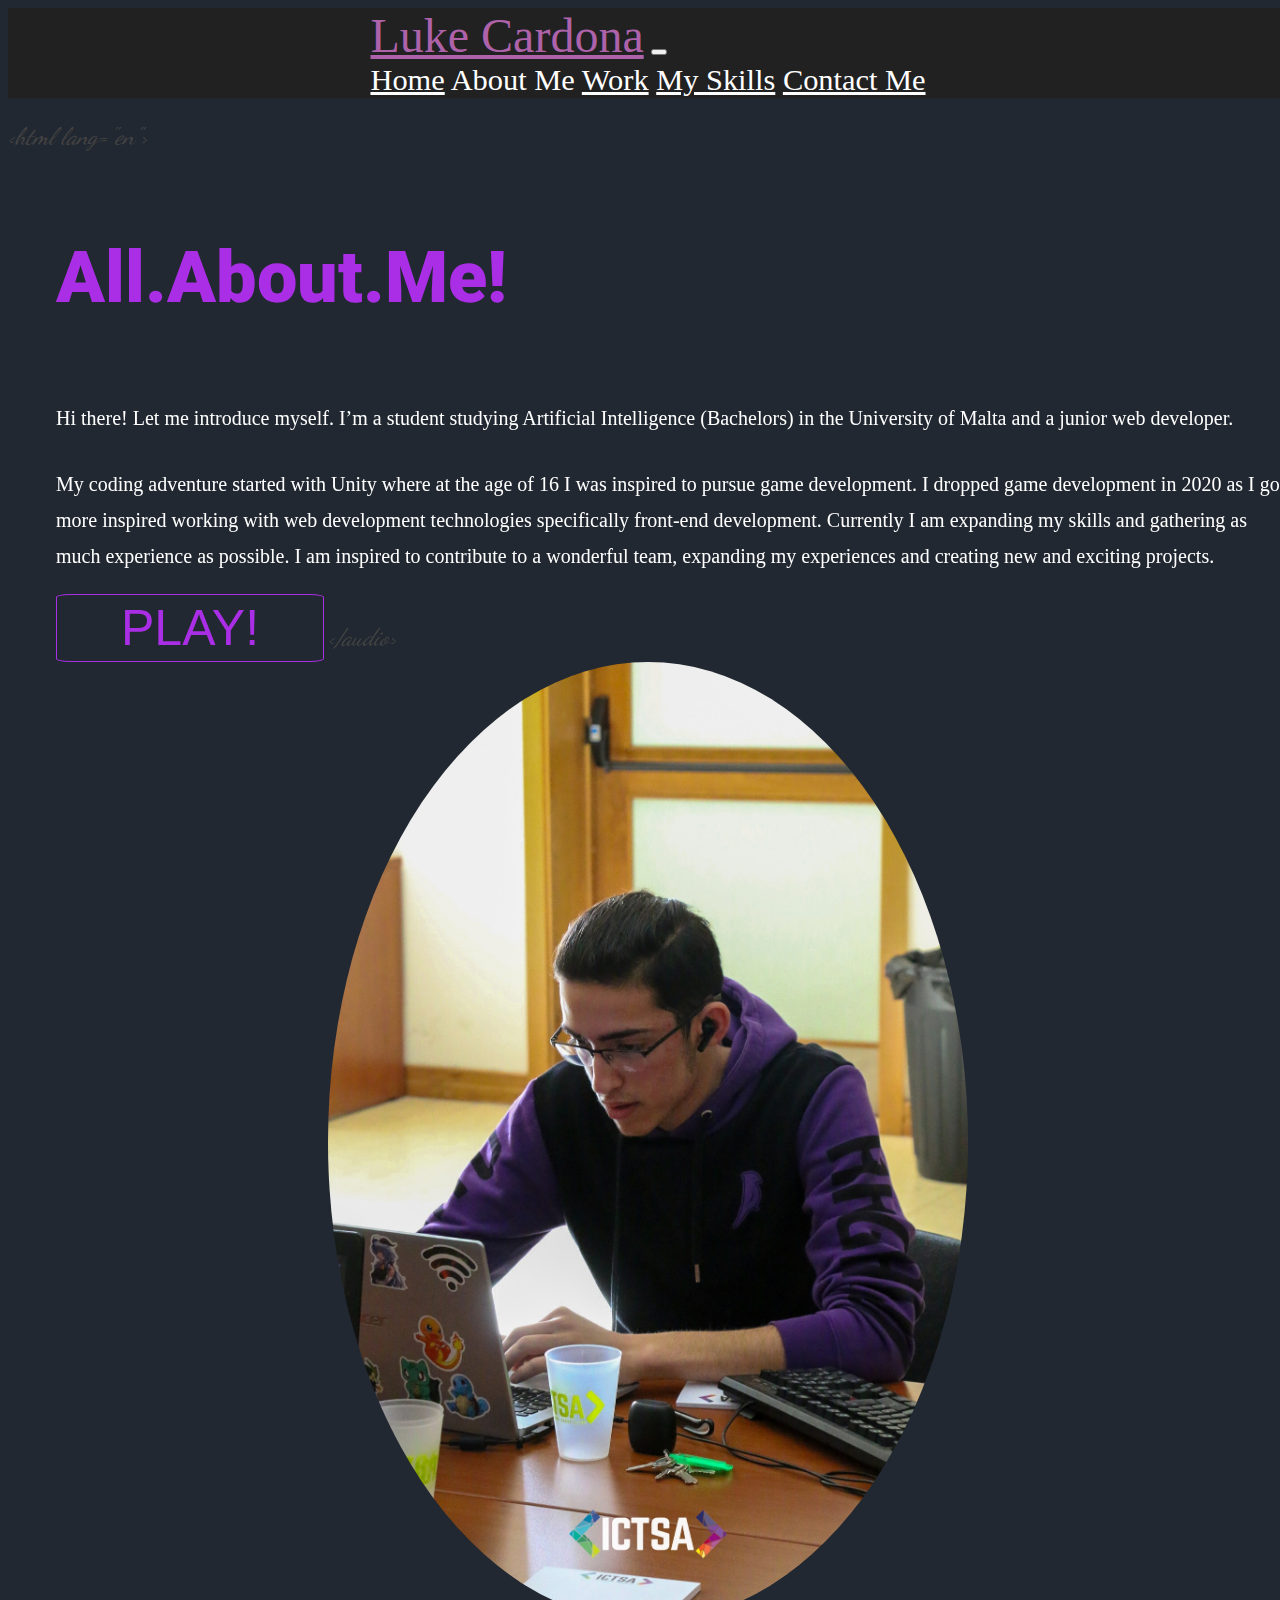
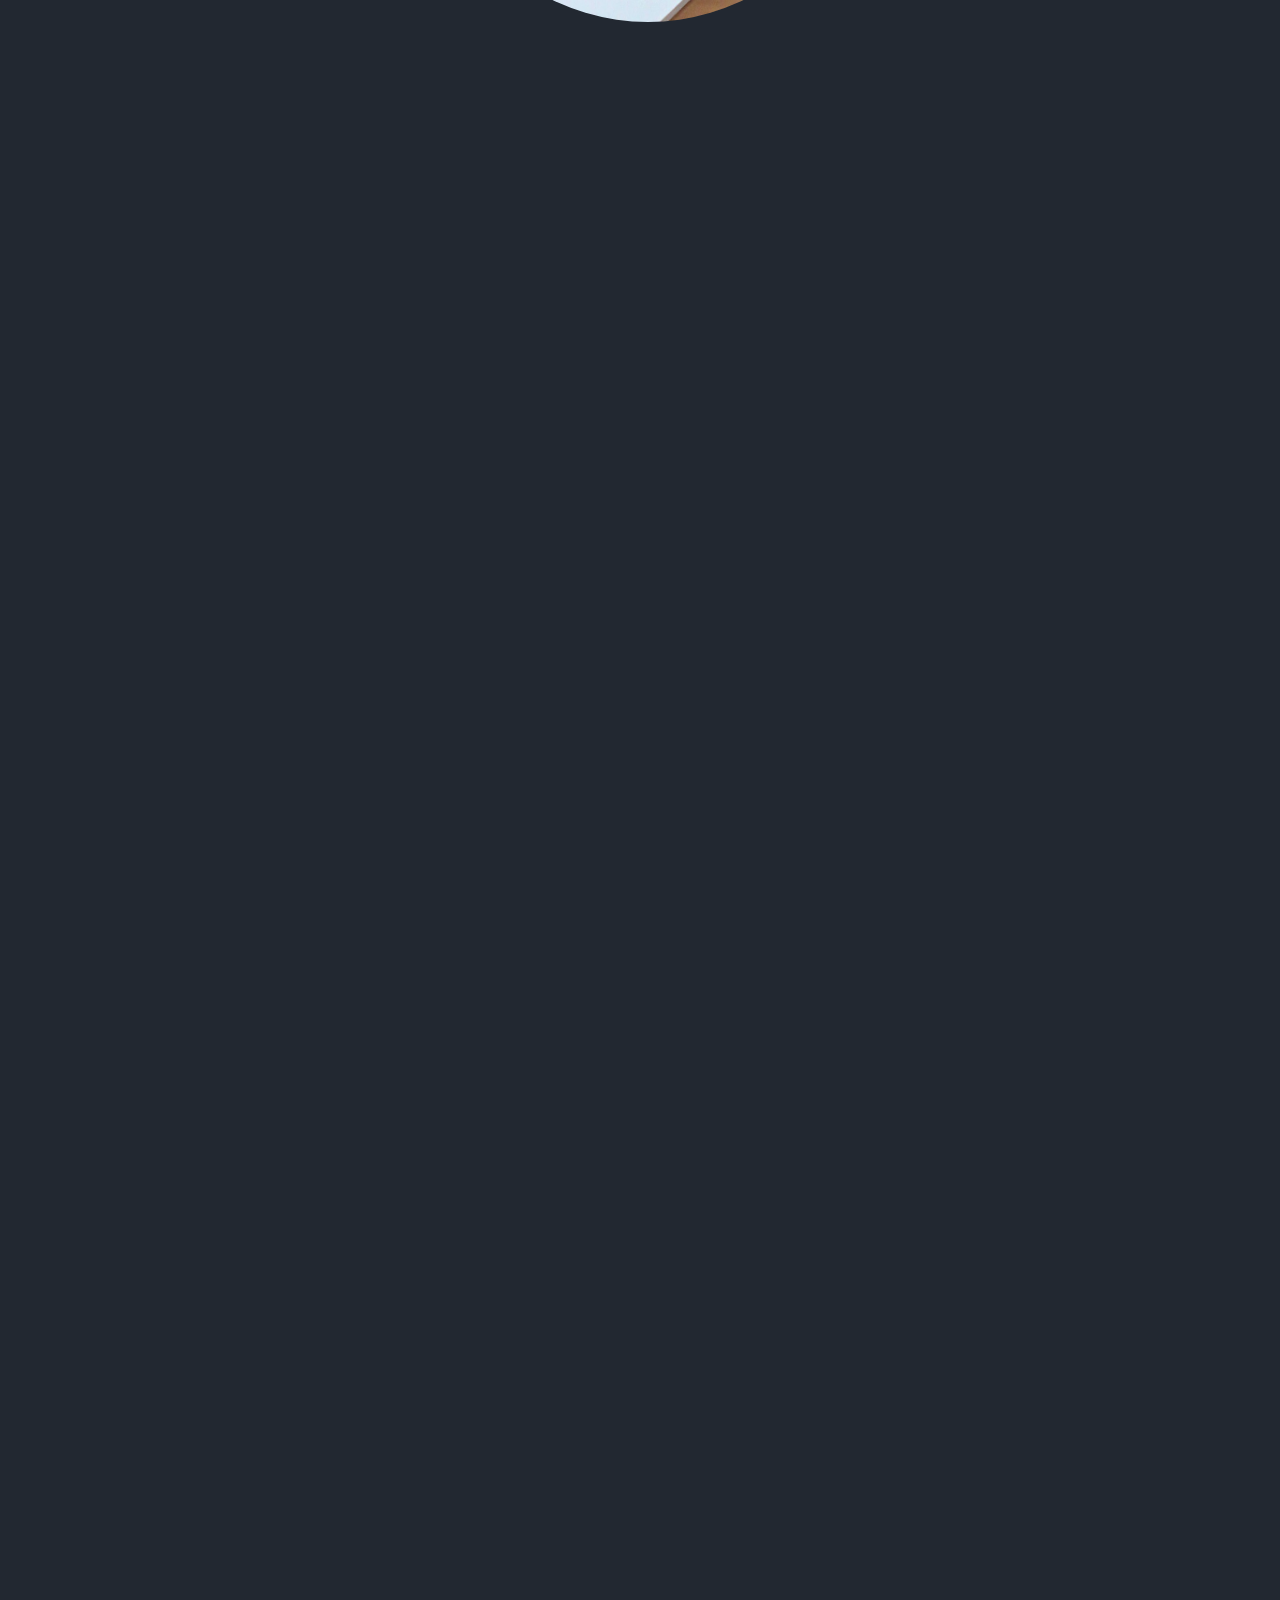
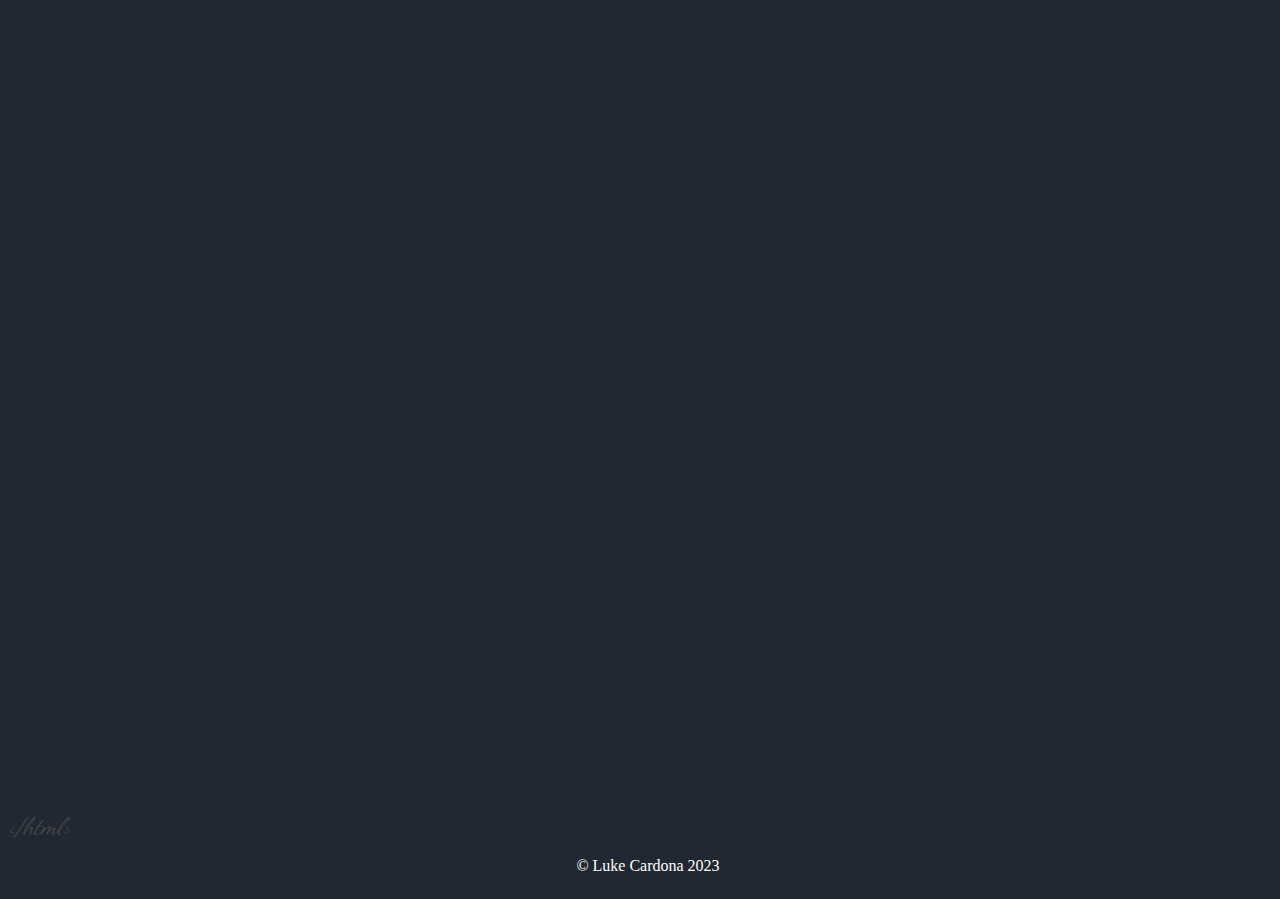
==== aboutMe.html @ 8fc3b2ba "Separating into files" ====
<!DOCTYPE html>
<html lang="en">

<head>
    <meta charset="UTF-8">
    <meta http-equiv="X-UA-Compatible" content="IE=edge">
    <meta name="viewport" content="width=device-width, initial-scale=1.0">
    <title>About Me</title>
    <link href="https://cdn.jsdelivr.net/npm/bootstrap@5.1.3/dist/css/bootstrap.min.css" rel="stylesheet"
        integrity="sha384-1BmE4kWBq78iYhFldvKuhfTAU6auU8tT94WrHftjDbrCEXSU1oBoqyl2QvZ6jIW3" crossorigin="anonymous">
    <link href="https://unpkg.com/aos@2.3.1/dist/aos.css" rel="stylesheet">
    <link rel="stylesheet" href="CSS/app.css">
    <link rel="icon" href="Images/Icon.png">
</head>

<body>
    <!-- Nav -->
    <nav class="navbar navbar-expand-lg navbar-dark" id="mainNavbar">
        <div class="container-fluid">
            <a href="index.html" class="navbar-brand">Luke Cardona</a>
            <button class="navbar-toggler" type="button" data-toggle="collapse" data-target="#close"
                aria-label="Toggle navigation">
                <span class="navbar-toggler-icon"></span>
            </button>
            <div class="collapse navbar-collapse" id="close">
                <div class="navbar-nav">
                    <a class="nav-link " href="index.html">Home</a>
                    <a class="nav-link active" href="aboutMe.html">About Me</a>
                    <a href="work.html" class="nav-link">Work</a>
                    <a class="nav-link" aria-current="page" href="skills.html">My Skills</a>
                    <a class="nav-link " href="index.html#contact-me">Contact Me</a>
                </div>
            </div>
    </nav>


    <div class="container-fluid">
        <p class="background-text">&lt;html lang="en"&gt;</p>
    </div>
    <!--About Me-->
    <section id="aboutMeSidePage" class="container-fluid">
        <div class="row align-items-center">
            <h2 id="aboutMeH1" class="pink rubberband margin">
                All.About.Me!
            </h2>
            <div class="col-lg-6 col-sm-12 order-1 order-md-1" data-aos="fade-right" data-aos-delay="800"
                data-aos-duration="800">

                <p id="myText" class="white aboutMeText margin">
                    Hi there! Let me introduce myself. I’m a student studying Artificial
                    Intelligence (Bachelors) in the University of Malta and a junior web developer.
                    My coding adventure started with Unity where at the age of 16 I was inspired to pursue game
                    development.
                    I dropped game development in 2020 as I got more inspired working with web development technologies
                    specifically front-end development. Currently I am expanding my skills and gathering as much
                    experience as
                    possible. I am inspired to contribute to a wonderful team, expanding my experiences and creating new
                    and exciting projects.
                </p>

                <button id="myButton" class="button margin" type="button" onclick="playMusic()">
                    <audio id="Me" src="Me.mp3"></audio>
                    PLAY!
                </button>
                <p class="background-text in-line">&lt;/audio&gt;</p>
            </div>
            <div class="col-lg-6 me-img-container img-fluid order-2 order-md-2" data-aos="fade-left"
                data-aos-delay="1200" data-aos-duration="800">
                <img src="Images/Me.JPG" alt="Picture of Me" id="me-img">
            </div>
        </div>
    </section>

    <section class="container-fluid">
        <h2 id="whatElseHeading" class="pink rubberband margin">What&nbsp;Else?</h2>
        <div id="aboutMeImages" class="row imgContainer">
            <div class="col-4 projects" data-aos="fade-down" data-aos-delay="500" data-aos-duration="800">
                <img id="aboutMeInfo1" href="#aboutMeChangingText" src="lcrsnaps.jpg" alt="LCR Snaps"
                    class="projectImg comingSoon">
                <div class="centered">Click Me!</div>
            </div>
            <div class="col-4 projects" data-aos="fade-down" data-aos-delay="750" data-aos-duration="800">
                <img id="aboutMeInfo2" href="#aboutMeChangingText" src="nadurNadif.jpg" alt="Nadur Nadif"
                    class="projectImg comingSoon">
                <div class="centered">Click Me!</div>
            </div>
            <div class="col-4 projects" data-aos="fade-down" data-aos-delay="1000" data-aos-duration="800">
                <img id="aboutMeInfo3" href="#aboutMeChangingText" src="TTE.jpg" alt="Third Eye"
                    class="projectImg comingSoon">
                <div class="centered">Click Me!</div>
            </div>
        </div>
        <div class="row flexHorizontalCenter">
            <h3 id="aboutMeChangingHeader" class="pink textCenter" data-aos="fade-right" data-aos-delay="400"
                data-aos-duration="800">Click one of the images to change me!</h3>
            <p id="aboutMeChangingText" style="width: 90%" class="paragraphs white textCenter" data-aos="fade-right"
                data-aos-delay="400" data-aos-duration="800">This is an interactive area of the web page, click on an
                image to see more information regarding me and my journey through the game of life! University and work
                are not the only important aspects of life and being able to balance between university/work and
                dedicating some time to other NGO’s/Hobbies might be difference between existing and living. </p>
        </div>
    </section>

    <section>
        <h2 id="whatElseHeading" data-aos="fade-right" data-aos-delay="400" data-aos-duration="800"
            class="pink rubberband margin">Want&nbsp;More?</h2>
        <h3 id="aboutMeChangingHeader" class="pink textCenter" data-aos="fade-right" data-aos-delay="400"
            data-aos-duration="800">Generate Random Facts!</h3>
        <div class="row flexHorizontalCenter" data-aos="fade-right" data-aos-delay="400" data-aos-duration="800">
            <p class="white paragraphs textCenter"> It seems like you can't get enough! <br><br></p>
            <p id="randomFacts" style="width:90%" class="white paragraphs textCenter">

                Press the button to generate a random fact about me! Try it, come on don't be shy :D
            </p>
            <button id="getFactButton" class="button" type="button" onclick="generateRandomFact()">Get Fact</button>
        </div>
    </section>

    <div class="margin-top"></div>

    <p class="background-text in-line">&lt;/html&gt;</p>

    <!--Footer-->
    <footer class="textCenter white">
        <p>&copy; Luke Cardona 2023</p>
    </footer>


    <script src="https://code.jquery.com/jquery-3.3.1.slim.min.js"
        integrity="sha384-q8i/X+965DzO0rT7abK41JStQIAqVgRVzpbzo5smXKp4YfRvH+8abtTE1Pi6jizo"
        crossorigin="anonymous"></script>
    <script src="https://cdnjs.cloudflare.com/ajax/libs/popper.js/1.14.3/umd/popper.min.js"
        integrity="sha384-ZMP7rVo3mIykV+2+9J3UJ46jBk0WLaUAdn689aCwoqbBJiSnjAK/l8WvCWPIPm49"
        crossorigin="anonymous"></script>
    <script src="https://stackpath.bootstrapcdn.com/bootstrap/4.1.3/js/bootstrap.min.js"
        integrity="sha384-ChfqqxuZUCnJSK3+MXmPNIyE6ZbWh2IMqE241rYiqJxyMiZ6OW/JmZQ5stwEULTy"
        crossorigin="anonymous"></script>

    <!--Animations Scripts-->
    <script src="https://unpkg.com/aos@2.3.1/dist/aos.js"></script>

    <!--My Script-->
    <script src="JS/script.js"></script>
    <script src="JS/audioButton.js"></script>
</body>

</html>
---- CSS/app.css ----
@import url('https://fonts.googleapis.com/css2?family=Dancing+Script&family=Raleway:wght@800&display=swap');
@import url('https://fonts.googleapis.com/css2?family=Dancing+Script&family=Raleway:wght@800&family=Roboto&display=swap');

:root {
    --background-color: #222831;
    --dark-purple: #AA2EE6;
    --nav-color: #212121;
    --light-purple: #AD62AA;
    --red: #E94560;
    --success: #5cb85c;
    --danger: #FA1E0E;
}

html {
    overflow-x: hidden;
    scroll-behavior: smooth;
}

body {
    background-color: var(--background-color);
    max-width: 100%;
    width: 100%;
    overflow-x: hidden;
}

h1 {
    font-size: 6.5rem;
    font-weight: 900;
    font-family: 'Roboto', sans-serif;
}

h2 {
    font-size: 6.5rem;
    font-weight: 900;
    font-family: "Roboto", sans-serif;
    width: 100%;
}

h3 {
    font-size: 2.5rem;
    font-weight: 600;
    font-family: "Roboto", sans-serif;
    margin-top: 3rem;
    padding-bottom: 20px;
    transition: all 0.2s ease;
}

h3:hover {
    transform: scale(102%);
    color: var(--red);
    cursor: pointer;
}

nav {
    padding: 0;
    margin: 0;
}

footer {
    text-align: center;
}

div {
    overflow: hidden;
}

/* General Classes*/
.white {
    color: white;
}

.pink {
    color: var(--dark-purple);
}

.light-pink {
    color: var(--light-purple);
}

.black {
    color: var(--nav-color)
}

.margin-top {
    margin-top: 3rem;
}

.top-margin-lg {
    margin-top: 45rem;
}

.margin {
    margin-left: 6rem;
}

.in-line {
    margin: 0;
    padding: 0;
    display: inline-block;
}

.link {
    text-decoration: none;
    font-weight: 500;
    transition: all .3s ease;
    cursor: pointer;
}

.link:hover {
    transform: scale(105%);
    color: var(--red);
    text-decoration: underline;
}

.paragraphs {
    font-size: 1.5rem;
    line-height: 1.8;
    font-family: "Roboto" sans-serif;
    position: relative;
}

.background-text {
    color: #444444;
    font-weight: 200;
    font-size: 1.5rem;
    font-style: italic;
    padding-right: 0;
    font-family: 'Dancing Script', cursive;
}

.col {
    padding-right: 0;
}

.flex {
    display: flex;
}

.special-background-text {
    color: #B2B1B9;
    font-weight: 500;
    font-size: 3rem;
    font-style: normal;
    font-family: 'Dancing Script', cursive;
}

.nameAnimation:hover {
    cursor: pointer;
    color: var(--red);

}

.rubberBandAnimation {
    animation: rubberBand 1s forwards;
}

.container-fluid {
    padding: 0;
    margin: 0;
}

.row {
    width: 100%;
}

.flexHorizontalCenter {
    justify-content: center;
}

.textCenter {
    text-align: center;
}

/* End General Clsses*/
/*Id's */

#mainHeader {
    margin-top: 4rem;
    padding-left: 0;
}

#mainNavbar {
    font-size: 1.9rem;
    font-weight: 100;
    padding: 0 1rem;
    background-color: var(--nav-color);
    display: flex;
    justify-content: space-evenly;
}

#mainNavbar .nav-link {
    color: white;
}

#mainNavbar .nav-link:hover {
    color: var(--light-purple);
}

#mainNavbar .navbar-brand {
    color: var(--light-purple);
    font-size: 3rem;
}

#web-dev {
    animation: color-change 4s infinite alternate;
}

#aboutMe {
    margin-top: 7rem;
    padding: 0;
}

#me-img {
    width: 50%;
    border-radius: 50%;
    display: block;
    padding: 0;
}

#myButton {
    font-size: 50px;
    font-family: "Roboto" sans-serif;
    padding: 0.25rem 4rem;
    border-radius: 5%;
    color: var(--dark-purple);
    background-color: var(--background-color);
    box-shadow: none;
    position: relative;
    z-index: 1;
    border: var(--dark-purple) solid 1px;
    transition: all 0.25s ease-in;
}

#myButton:hover {
    cursor: pointer;
    color: var(--nav-color);
}

#myButton:before {
    transition: 0.4s all ease;
    position: absolute;
    top: 0;
    left: 50%;
    right: 50%;
    bottom: 0%;
    opacity: 0;
    content: "";
    background-color: var(--light-purple);
}

#myButton:hover:before {
    transition: 0.4s all ease;
    left: 0;
    right: 0;
    opacity: 1;
    z-index: -1;
}

#recent-projects {
    margin-top: 6rem;
}

#recent-projects h2 {
    margin-bottom: 4rem;
}

#barHeader {
    font-size: 3rem;
    font-weight: 300;
    text-align: center;
    cursor: pointer;
    transition: all .3s;
}

#barHeader:hover,
.learning:hover {
    color: var(--red);
}

#mySkills {
    margin-top: 9rem;
}

.active {
    text-decoration: underline;
    text-decoration-color: var(--dark-purple);
    text-underline-offset: 15px;
    text-decoration-thickness: 1px;
}

/*End Id's*/



/* To be fixed */
.navbar.scrolled {
    background: rgb(222, 192, 222);
    transition: background 500ms;
}

/* About Me */
.me-img-container {
    padding: 0;
    display: flex;
    justify-content: center;
    align-items: center;
}

.aboutMeText {
    font-size: 1.5rem;
    line-height: 1.8;
    font-family: "Roboto" sans-serif;
    position: relative;
}

.textanimation span {
    color: #FF5F40;
    font-size: 1.75rem;
    transition: all;
}

.aboutMeText span:nth-child(149) {
    display: block;
    padding: 15px 0;
}

/*End About Me*/

/*About Me side Page */

#aboutMeSidePage {
    margin-top: 0rem;
}

#aboutMeChangingText {
    margin-top: 4rem;
}

#whatElseHeading {
    margin-top: 5rem;
}

#aboutMeImages {
    margin: 7rem 1rem;
}

#randomFacts {
    border: solid var(--light-purple) 2px;
    border-radius: 4px;
    padding: 4rem;
}


#getFactButton {
    font-size: 50px;
    font-family: "Roboto" sans-serif;
    padding: 0.25rem 4rem;
    border-radius: 5%;
    color: var(--dark-purple);
    background-color: var(--background-color);
    box-shadow: none;
    position: relative;
    z-index: 1;
    margin: 5rem 0rem;
    width: 30%;
    border: var(--dark-purple) solid 1px;
    transition: all 0.25s ease-in;
}

#getFactButton:hover {
    cursor: pointer;
    color: var(--nav-color);
}

#getFactButton:before {
    transition: 0.4s all ease;
    position: absolute;
    top: 0;
    left: 50%;
    right: 50%;
    bottom: 0%;
    opacity: 0;
    content: "";
    background-color: var(--dark-purple) !important;
}

#getFactButton:hover:before {
    transition: 0.4s all ease;
    left: 0;
    right: 0;
    opacity: 1;
    z-index: -1;
}

/*Skills */
.progress {
    width: 90%;
    padding: 0px;
}

.newSkillsRow {
    margin: 3rem
}


.newSkillsRow .bar-text {
    margin-top: 0.75rem;
}

.bar-text {
    font-size: 2rem;
    padding: 15px 0;
    font-family: "Roboto" sans-serif;
}

.learning {
    transition: all .3s;
    cursor: pointer;
}

/*End My Skills */
/*My Work*/
.imgContainer {
    display: flex;
    justify-content: center;
}

.projectImg {
    display: flex;
    flex-wrap: wrap;
    align-content: center;
    justify-content: center;
    width: 90%;
    height: auto;
    border-radius: 22.5%;
    cursor: pointer;
}

.projectImg:hover {
    opacity: 85%;
}

.projects {
    position: relative;
    text-align: center;
    color: var(--background-color);
}

.centered {
    padding: 0;
    margin: 0;
    cursor: default;
    position: absolute;
    top: 50%;
    left: 50%;
    transform: translate(-60%, -60%);
    font-size: 3.5rem;
    font-weight: 700;
    font-family: "Roboto", sans-serif;
}

.projects {
    transition: all .2s ease-in;
}

.projects:hover {
    color: white;
    font-size: 4rem;
    font-weight: 900;
}

.comingSoon {
    transition: all .3s ease;
}

.comingSoon:hover {
    opacity: 30%;
}


/*Contact me*/
#contactQuestions {
    margin-left: 0;
    padding-right: 6rem;
    text-align: justify;
}

#contactQuestions h3 {
    text-align: left;
}

/* Form */
#form-section {
    margin-top: 10rem;
    width: 100%;
    margin-bottom: 4rem;
}

#final-text {
    margin-left: 0;
}

#formButton {
    transition: 0.15s all ease-in-out;
}

.form-container {
    width: 75%;
    padding: 20px;
    max-width: 1200px;
    margin: 0 auto;
    border-radius: 8px;
    margin-bottom: 20px;
}

.form-group {
    width: 100%;
    margin-top: 1rem;
    font-size: 1.5rem;
}

.form-group input,
.form-group textarea {
    width: 100%;
    padding: 5px;
    font-size: 18px;
    border: 1px solid var(--light-purple);
    margin-top: 10px;
    color: white;
    background-color: #2B2B2B;
}

input:placeholder-shown,
textarea:placeholder-shown {
    font-style: italic;
}

textarea {
    resize: none;
}

button[type="submit"] {
    width: 100%;
    outline: none;
    padding: 20px;
    font-size: 2rem;
    border: 2px solid var(--dark-purple);
    border-radius: 20px;
    background-color: var(--background-color);
    color: white;
    text-align: center;
    cursor: pointer;
    margin-top: 10px;
    transition: .3s ease background-color transform;
}

button[type="submit"]:hover {
    background-color: var(--dark-purple);
    transform: scale(99%);
}

#status {
    width: 90%;
    text-align: center;
    padding: 10px;
    margin: 0 auto;
    border-radius: 8px;
}

#status.success {
    background-color: var(--success);
    animation: status 4s ease forwards;
}

#status.error {
    color: white;
    background-color: var(--danger);
    animation: status 4s ease forwards;
}

/* Scroll Hint */

.arrow {
    position: fixed;
    bottom: 0;
    left: 50%;
    margin-left: -20px;
    width: 40px;
    height: 40px;
    background-image: url([data-uri]);
    background-size: contain;
}

.arrow:first-child {
    bottom: 20px;
    opacity: 0.3;
}

.pulse:not(:first-child) {
    opacity: 1;
    animation-delay: .3s;
}

.pulse {
    opacity: 0.3;
    animation: pulse 2s infinite;
}

/*media respoviness */

/*BootStrap-XL +1100 px*/
@media(max-width:1300px) {
    h1 {
        font-size: 5rem;
    }

    h2 {
        font-size: 4.5rem;
    }

    #barHeader {
        font-size: 2rem;
    }

    .bar-text {
        font-size: 1rem;
    }

    .paragraphs {
        font-size: 1.25rem;
    }

    .textanimation span {
        font-size: 1.25rem;
    }

    .aboutMeText {
        font-size: 1.25rem;
    }

    .margin {
        margin-left: 3rem;
    }
}

/*Small Respoviness Fixes */
@media(max-width:1105px) {
    h1 {
        font-size: 4.5rem;
    }

    h2 {
        font-size: 4.5rem;
    }
}

/*Bootstrap lg - 992PX*/
@media(max-width:992px) {

    /*Classes Connected with lg */
    .noDisplay-lg {
        display: none;
    }

    /*All Sections Specific Responivness*/
    #aboutMe,
    #aboutMeSidePage,
    #mySkills,
    #mySkillsPage,
    #recent-projects,
    #form-section {
        text-align: center;
    }

    #aboutMe .background-text,
    #aboutMeSidePage .background-text,
    #mySkills .background-text,
    #mySkillsPage .background-text,
    #recent-projects .background-text,
    #form-section .background-text {
        display: none;
    }

    #aboutMe h2,
    #aboutMeSidePage h2,
    #mySkills h2,
    #mySkillsPage h2,
    #recent-projects h2 {
        margin-bottom: 4rem;
    }

    /*General Respoviness*/
    h3 {
        font-size: 2rem;
    }

    .margin {
        margin-left: 2.5rem;
    }

    .paragraphs {
        font-size: 1.5rem;
    }

    .centered {
        font-size: 2rem;
    }

    /*BackGround Text Respoviness*/

    .special-background-text {
        font-size: 1.5rem;
    }

    .background-text {
        font-size: 1rem;
    }

    /*About Me Respoviness Main Page*/

    #myText {
        padding: 0 2rem;
    }

    #audioText {
        display: inline !important;
    }

    #me-img {
        padding: 5rem;
        padding-top: 6rem;
    }

    #myButton {
        font-size: 2rem;
    }

    .aboutMeText {
        font-size: 1.5rem;
    }

    /*My Skills Respoviness */

    #mySkills {
        margin-top: 2rem;
    }

    .newSkillsRow {
        margin: 1rem
    }

    #getFactButton {
        width: 60%;
        font-size: 30px;
    }

    .newSkillsRow.progress {
        width: 95%;
    }

    /*My Skills Page Respoviness */

    #mySkillsPage {
        margin-top: 2rem;
    }

    #sideSkillsTab {
        display: flex;
        width: 100%;
        justify-content: center;
        flex-direction: column;
        margin-left: 3rem;
        overflow: hidden;
    }

    /*Projects Respoviness */

    /*Contact Me Responivness */
    #form-section {
        margin-top: 5rem;
        margin-bottom: 0;
    }

    #formButton {
        font-size: 2rem;
    }

    #contactQuestions {
        padding-right: 2rem;
    }

    /*Form Responivness */
    .form-container {
        width: 90%;
        text-align: left;
        margin-bottom: 0;
    }
}

/*Bootstrap md - 768 px*/
@media(max-width: 768px) {

    /*General Respoviness*/
    h3 {
        font-size: 1.75rem;
    }

    .margin {
        margin-left: 1rem;
    }

    .paragraphs {
        font-size: 1.25rem;
    }

    /*About Me Respoviness */
    .aboutMeText {
        font-size: 1.25rem;
    }

    .textanimation span {
        font-size: 1.25rem;
    }

    #me-img {
        padding: 4rem;
        padding-top: 5rem;
    }

    /*Buttons */
    #myButton,
    #formButton {
        font-size: 1.5rem;
    }
}

/*Bootstrap Small - 576px */

@media(max-width:576px) {

    /*General Respoviness*/
    h1 {
        font-size: 3.9rem;
    }

    h2 {
        font-size: 3.5rem;
    }

    h3 {
        font-size: 1.5rem;
    }

    .margin {
        margin-left: 0.5rem;
    }

    .paragraphs {
        font-size: 1rem;
    }

    .centered {
        font-size: 1.5rem;
    }

    /*Main Area Respoviness */
    #mainHeader {
        text-align: center;
        padding: 0 10px;
    }

    #mainHeader .background-text {
        display: none;
    }

    #mainNavbar .navbar-brand {
        font-size: 2.5rem;
    }

    /*AboutMe Resposivness*/
    .aboutMeText {
        font-size: 1rem;
    }

    .textanimation span {
        font-size: 1.1rem;
    }

    #me-img {
        padding: 2rem;
        padding-top: 3rem;
    }

    /*Buttons */
    #myButton,
    #formButton {
        font-size: 1.25rem;
    }
}

/*Bootstrap XSmall - <576Px*/
@media(max-width:385px) {

    /*General Respovinesses*/
    h1 {
        font-size: 2.5rem;
    }

    h2 {
        font-size: 1.5rem;
    }

    h3 {
        font-size: 1rem;
    }

    .paragraphs {
        font-size: .75rem;
    }

    .centered {
        font-size: 1rem;
    }

    /*BackGround Text Respoviness */
    .special-background-text {
        font-size: 1rem;
    }

    .background-text {
        font-size: 0.75rem;
    }

    /*Main Area Respoviness */
    #mainNavbar .navbar-brand {
        font-size: 1.25rem;
    }

    #mainNavbar .nav-link {
        font-size: 1.5rem;
    }

    /*Buttons */
    #myButton,
    #formButton {
        font-size: 1rem;
    }

    /* About Me Respossivness */
    #aboutMe p {
        padding: 0 0.5rem;
    }

    #me-img {
        padding: 3rem;
    }
}



/*KeyFrames */
@keyframes pulse {
    0% {
        opacity: 1;
    }

    90% {
        opacity: 0.3;
    }
}

@keyframes status {
    0% {
        opacity: 1;
        pointer-events: all;
    }

    90% {
        opacity: 1;
        pointer-events: all;
    }

    100% {
        opacity: 0;
        pointer-events: none;
    }
}

@keyframes rubberBand {
    0% {
        transform: scale3d(1, 1, 1);
    }

    35% {
        transform: scale3d(.75, 1.25, 1.25);
        color: var(--red);
    }

    45% {
        transform: scale3d(1, .75, 1);
    }

    60% {
        transform: scale3d(0.8, 1.2, 1.2);
        color: var(--red);
    }

    75% {
        transform: scale3d(0.95, 1.05, 1.05);
    }

    100% {
        transform: scale3d(1, 1, 1);
    }
}

@keyframes color-change {
    0% {
        color: crimson;
    }

    25% {
        color: #FF79CD;
    }

    50% {
        color: #AA2EE6;
    }

    75% {
        color: #FFDF6B;
    }

    100% {
        color: #FF5F40;
    }
}
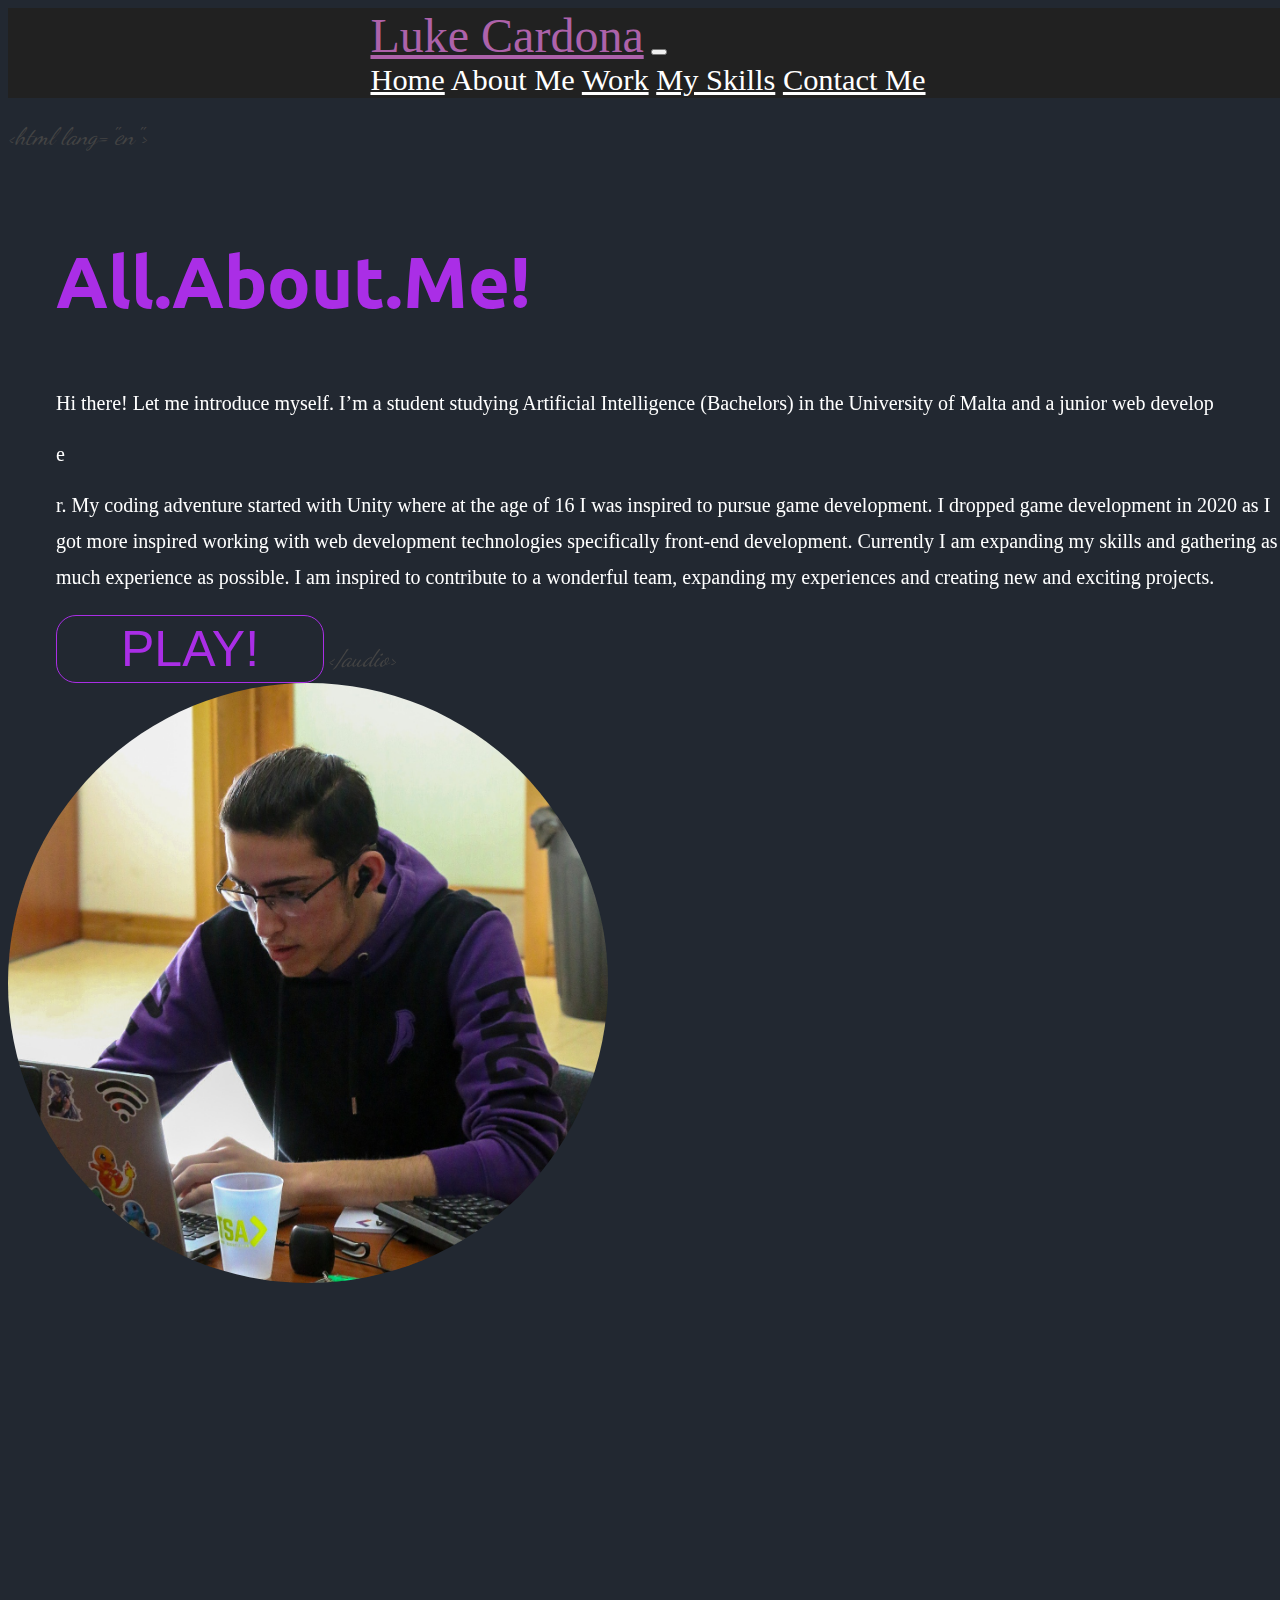
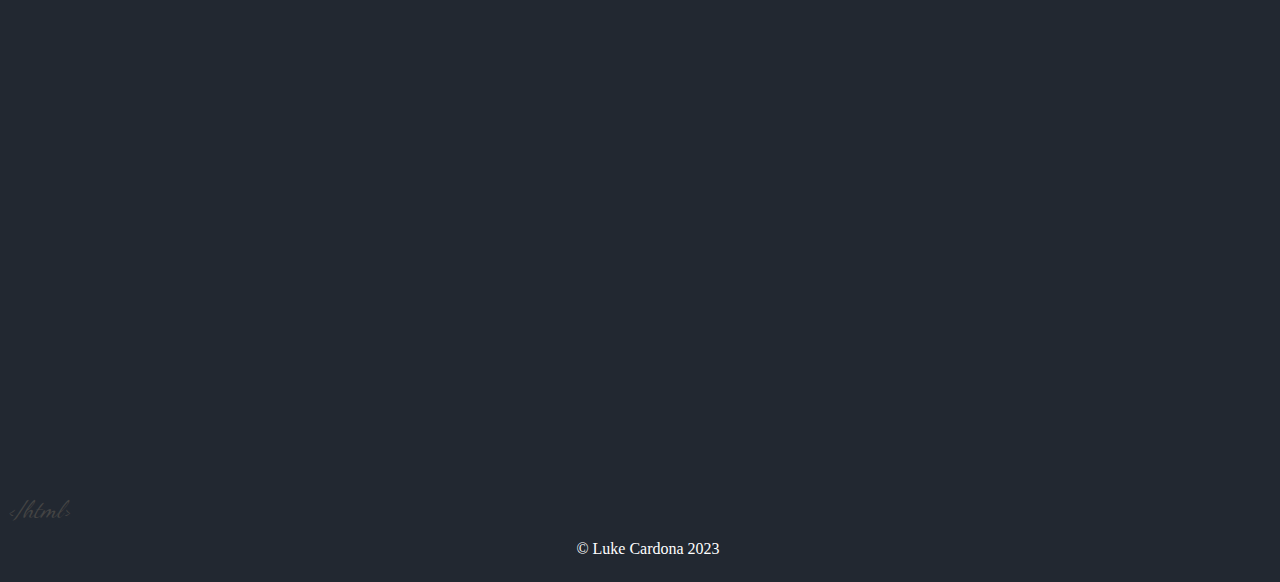
==== commit 71f9602a: "Fixes home page" ====
--- a/aboutMe.html
+++ b/aboutMe.html
@@ -40,22 +40,20 @@
     <!--About Me-->
     <section id="aboutMeSidePage" class="container-fluid">
         <div class="row align-items-center">
-            <h2 id="aboutMeH1" class="pink rubberband margin">
-                All.About.Me!
-            </h2>
             <div class="col-lg-6 col-sm-12 order-1 order-md-1" data-aos="fade-right" data-aos-delay="800"
                 data-aos-duration="800">
+                <h2 id="aboutMeH1" class="pink rubberband margin">
+                    All.About.Me!
+                </h2>
 
                 <p id="myText" class="white aboutMeText margin">
                     Hi there! Let me introduce myself. I’m a student studying Artificial
                     Intelligence (Bachelors) in the University of Malta and a junior web developer.
                     My coding adventure started with Unity where at the age of 16 I was inspired to pursue game
-                    development.
-                    I dropped game development in 2020 as I got more inspired working with web development technologies
-                    specifically front-end development. Currently I am expanding my skills and gathering as much
-                    experience as
-                    possible. I am inspired to contribute to a wonderful team, expanding my experiences and creating new
-                    and exciting projects.
+                    development. I dropped game development in 2020 as I got more inspired working with web development
+                    technologies specifically front-end development. Currently I am expanding my skills and gathering as
+                    much experience as possible. I am inspired to contribute to a wonderful team, expanding my
+                    experiences and creating new and exciting projects.
                 </p>
 
                 <button id="myButton" class="button margin" type="button" onclick="playMusic()">
--- a/CSS/app.css
+++ b/CSS/app.css
@@ -1,5 +1,8 @@
 @import url('https://fonts.googleapis.com/css2?family=Dancing+Script&family=Raleway:wght@800&display=swap');
 @import url('https://fonts.googleapis.com/css2?family=Dancing+Script&family=Raleway:wght@800&family=Roboto&display=swap');
+@import url('https://fonts.googleapis.com/css2?family=Permanent+Marker&family=Ubuntu:ital,wght@0,300;0,400;0,500;0,700;1,300;1,400;1,500;1,700&display=swap');
+@import url('https://fonts.googleapis.com/css2?family=Jost:ital,wght@0,100..900;1,100..900&display=swap');
+
 
 :root {
     --background-color: #222831;
@@ -32,14 +35,14 @@
 h2 {
     font-size: 6.5rem;
     font-weight: 900;
-    font-family: "Roboto", sans-serif;
+    font-family: "Ubuntu", sans-serif;
     width: 100%;
 }
 
 h3 {
     font-size: 2.5rem;
     font-weight: 600;
-    font-family: "Roboto", sans-serif;
+    font-family: "Ubuntu", sans-serif;
     margin-top: 3rem;
     padding-bottom: 20px;
     transition: all 0.2s ease;
@@ -49,6 +52,7 @@
     transform: scale(102%);
     color: var(--red);
     cursor: pointer;
+    padding-left: 1rem;
 }
 
 nav {
@@ -90,7 +94,7 @@
 }
 
 .margin {
-    margin-left: 6rem;
+    margin-left: 5rem;
 }
 
 .in-line {
@@ -115,7 +119,10 @@
 .paragraphs {
     font-size: 1.5rem;
     line-height: 1.8;
-    font-family: "Roboto" sans-serif;
+    font-family: "Jost", serif;
+    font-optical-sizing: auto;
+    font-weight: 400;
+    font-style: normal;
     position: relative;
 }
 
@@ -163,12 +170,40 @@
     width: 100%;
 }
 
+.divideEven {
+    justify-content: space-evenly;
+    align-content: space-between;
+}
+
+.center {
+    justify-content: center;
+    align-items: center;
+}
+
+.container {
+    padding: 0;
+    margin: 0;
+}
+
 .flexHorizontalCenter {
     justify-content: center;
 }
 
+.flexCenter {
+    justify-content: center;
+    align-items: center;
+}
+
 .textCenter {
     text-align: center;
+}
+
+.wrapper {
+    flex-wrap: wrap;
+}
+
+.spread {
+    justify-content: space-evenly;
 }
 
 /* End General Clsses*/
@@ -201,9 +236,13 @@
     font-size: 3rem;
 }
 
+/* HomePage.css */
+
 #web-dev {
     animation: color-change 4s infinite alternate;
 }
+
+/*About Me */
 
 #aboutMe {
     margin-top: 7rem;
@@ -211,17 +250,24 @@
 }
 
 #me-img {
-    width: 50%;
+    width: 100%;
+    height: 100%;
+    object-fit: cover;
     border-radius: 50%;
-    display: block;
-    padding: 0;
+}
+
+.me-img-container {
+    height: 600px;
+    width: 600px;
+    overflow: hidden;
+    position: relative;
 }
 
 #myButton {
     font-size: 50px;
     font-family: "Roboto" sans-serif;
     padding: 0.25rem 4rem;
-    border-radius: 5%;
+    border-radius: 20px;
     color: var(--dark-purple);
     background-color: var(--background-color);
     box-shadow: none;
@@ -234,10 +280,12 @@
 #myButton:hover {
     cursor: pointer;
     color: var(--nav-color);
+    border: var(--light-purples) solid 1px;
 }
 
 #myButton:before {
     transition: 0.4s all ease;
+    border-radius: 19px;
     position: absolute;
     top: 0;
     left: 50%;
@@ -246,9 +294,12 @@
     opacity: 0;
     content: "";
     background-color: var(--light-purple);
+    border: var(--light-purples) solid 1px;
 }
 
 #myButton:hover:before {
+    border-radius: 19px;
+    border: var(--light-purples) solid 1px;
     transition: 0.4s all ease;
     left: 0;
     right: 0;
@@ -290,20 +341,10 @@
 
 /*End Id's*/
 
-
-
 /* To be fixed */
 .navbar.scrolled {
     background: rgb(222, 192, 222);
     transition: background 500ms;
-}
-
-/* About Me */
-.me-img-container {
-    padding: 0;
-    display: flex;
-    justify-content: center;
-    align-items: center;
 }
 
 .aboutMeText {
@@ -315,11 +356,11 @@
 
 .textanimation span {
     color: #FF5F40;
-    font-size: 1.75rem;
+    /* font-size: 1.75rem; */
     transition: all;
 }
 
-.aboutMeText span:nth-child(149) {
+.aboutMeText span:nth-child(146) {
     display: block;
     padding: 15px 0;
 }
@@ -516,7 +557,19 @@
 .form-group {
     width: 100%;
     margin-top: 1rem;
-    font-size: 1.5rem;
+    font-size: 2rem;
+    font-weight: 300;
+    font-family: "Ubuntu", sans-serif;
+}
+
+.form-group label {
+    font-family: "Permanent Marker", sans-serif;
+    font-weight: 400;
+    padding: 10px 0px;
+}
+
+.form-group label:first-child {
+    padding-top: 0;
 }
 
 .form-group input,
@@ -524,10 +577,17 @@
     width: 100%;
     padding: 5px;
     font-size: 18px;
-    border: 1px solid var(--light-purple);
+    border: 3px solid var(--light-purple);
     margin-top: 10px;
     color: white;
     background-color: #2B2B2B;
+}
+
+.form-group input:focus,
+.form-group textarea:focus {
+    border: 3px solid #5cb85c;
+    outline: none;
+    box-shadow: none;
 }
 
 input:placeholder-shown,
@@ -555,7 +615,8 @@
 }
 
 button[type="submit"]:hover {
-    background-color: var(--dark-purple);
+    background-color: var(--light-purple);
+    border: 2px solid var(--light-purple);
     transform: scale(99%);
 }
 
@@ -718,9 +779,6 @@
 
     /*About Me Respoviness Main Page*/
 
-    #myText {
-        padding: 0 2rem;
-    }
 
     #audioText {
         display: inline !important;
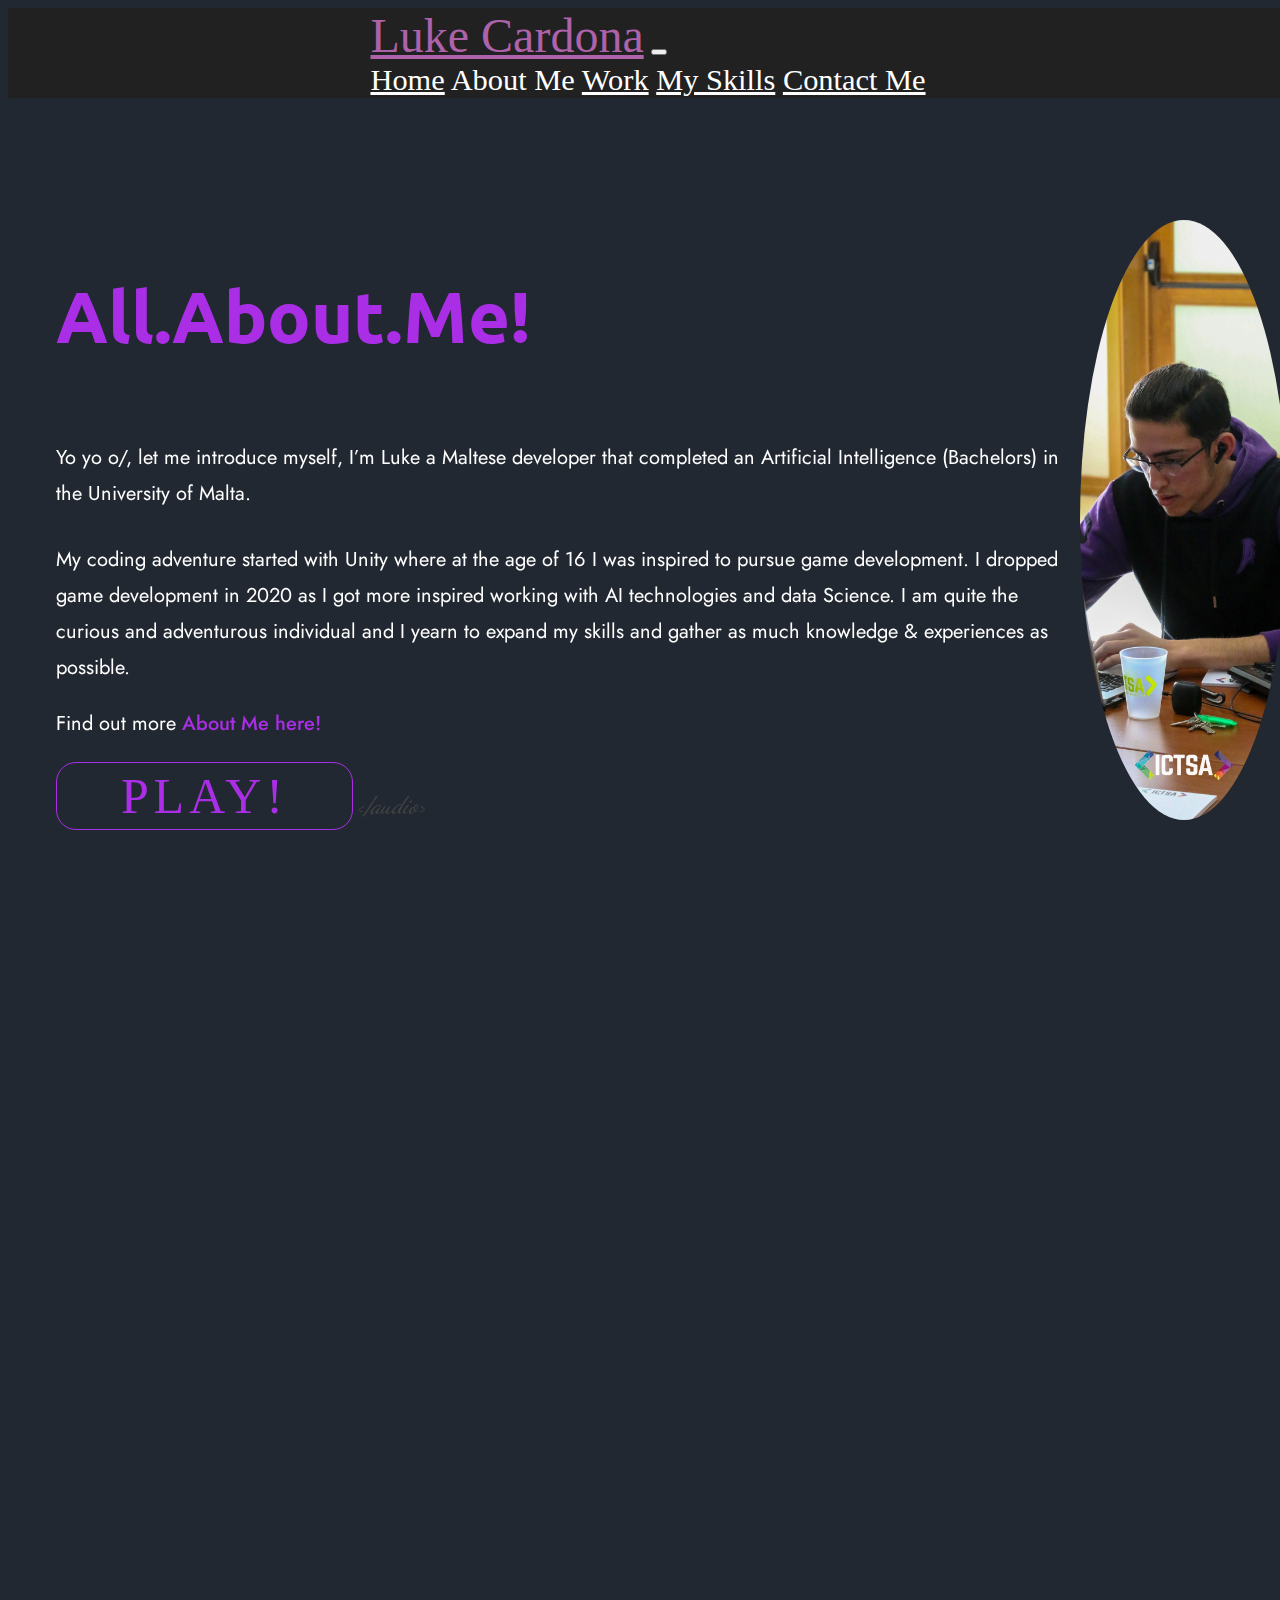
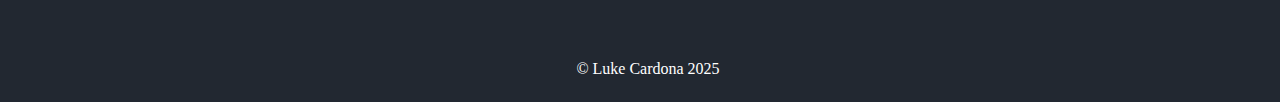
==== commit ef3477a2: "Updates adboutMe" ====
--- a/aboutMe.html
+++ b/aboutMe.html
@@ -33,70 +33,45 @@
             </div>
     </nav>
 
+    <!--About Me-->
+    <section id="aboutMe" class="container-fluid">
+        <div class="row align-items-center container-fluid">
+            <div class="container flex row container-fluid">
+                <!--Text-->
+                <div class="col-12 col-lg-6 order-1 order-md-1" data-aos="fade-right" data-aos-delay="800"
+                    data-aos-duration="800">
+                    <div class="margin">
+                        <h2 class="pink rubberband">
+                            All.About.Me!
+                        </h2>
+                    </div>
+                    <p id="myText" class="white aboutMeText paragraphs margin">
+                        Yo yo o/, let me introduce myself, I’m Luke a Maltese developer that completed an
+                        Artificial Intelligence (Bachelors) in the University of Malta. My coding adventure started with
+                        Unity where at the age of 16 I was inspired to pursue game development. I dropped game
+                        development in 2020 as I got more inspired working with AI technologies and data Science. I am
+                        quite the curious and adventurous individual and I yearn to expand my skills and gather as much
+                        knowledge & experiences as possible.
+                    </p>
 
-    <div class="container-fluid">
-        <p class="background-text">&lt;html lang="en"&gt;</p>
-    </div>
-    <!--About Me-->
-    <section id="aboutMeSidePage" class="container-fluid">
-        <div class="row align-items-center">
-            <div class="col-lg-6 col-sm-12 order-1 order-md-1" data-aos="fade-right" data-aos-delay="800"
-                data-aos-duration="800">
-                <h2 id="aboutMeH1" class="pink rubberband margin">
-                    All.About.Me!
-                </h2>
+                    <p class="margin white paragraphs">Find out more <a href="aboutMe.html" class="pink link">About
+                            Me here!</a>
+                    </p>
 
-                <p id="myText" class="white aboutMeText margin">
-                    Hi there! Let me introduce myself. I’m a student studying Artificial
-                    Intelligence (Bachelors) in the University of Malta and a junior web developer.
-                    My coding adventure started with Unity where at the age of 16 I was inspired to pursue game
-                    development. I dropped game development in 2020 as I got more inspired working with web development
-                    technologies specifically front-end development. Currently I am expanding my skills and gathering as
-                    much experience as possible. I am inspired to contribute to a wonderful team, expanding my
-                    experiences and creating new and exciting projects.
-                </p>
-
-                <button id="myButton" class="button margin" type="button" onclick="playMusic()">
-                    <audio id="Me" src="Me.mp3"></audio>
-                    PLAY!
-                </button>
-                <p class="background-text in-line">&lt;/audio&gt;</p>
+                    <button id="myButton" class="button margin" type="button" onclick="playMusic()">
+                        <audio id="Me" src="Me.mp3"></audio>
+                        PLAY!
+                    </button>
+                    <p id="audioText" class="background-text in-line">&lt;/audio&gt;</p>
+                </div>
+                <!--Picture-->
+                <div class="col-lg-6 order-2 order-md-2 flexCenter flex" data-aos="fade-left" data-aos-delay="500"
+                    data-aos-duration="800">
+                    <div class="me-img-container">
+                        <img src="Images/Me.JPG" alt="Picture of Me" id="me-img">
+                    </div>
+                </div>
             </div>
-            <div class="col-lg-6 me-img-container img-fluid order-2 order-md-2" data-aos="fade-left"
-                data-aos-delay="1200" data-aos-duration="800">
-                <img src="Images/Me.JPG" alt="Picture of Me" id="me-img">
-            </div>
-        </div>
-    </section>
-
-    <section class="container-fluid">
-        <h2 id="whatElseHeading" class="pink rubberband margin">What&nbsp;Else?</h2>
-        <div id="aboutMeImages" class="row imgContainer">
-            <div class="col-4 projects" data-aos="fade-down" data-aos-delay="500" data-aos-duration="800">
-                <img id="aboutMeInfo1" href="#aboutMeChangingText" src="lcrsnaps.jpg" alt="LCR Snaps"
-                    class="projectImg comingSoon">
-                <div class="centered">Click Me!</div>
-            </div>
-            <div class="col-4 projects" data-aos="fade-down" data-aos-delay="750" data-aos-duration="800">
-                <img id="aboutMeInfo2" href="#aboutMeChangingText" src="nadurNadif.jpg" alt="Nadur Nadif"
-                    class="projectImg comingSoon">
-                <div class="centered">Click Me!</div>
-            </div>
-            <div class="col-4 projects" data-aos="fade-down" data-aos-delay="1000" data-aos-duration="800">
-                <img id="aboutMeInfo3" href="#aboutMeChangingText" src="TTE.jpg" alt="Third Eye"
-                    class="projectImg comingSoon">
-                <div class="centered">Click Me!</div>
-            </div>
-        </div>
-        <div class="row flexHorizontalCenter">
-            <h3 id="aboutMeChangingHeader" class="pink textCenter" data-aos="fade-right" data-aos-delay="400"
-                data-aos-duration="800">Click one of the images to change me!</h3>
-            <p id="aboutMeChangingText" style="width: 90%" class="paragraphs white textCenter" data-aos="fade-right"
-                data-aos-delay="400" data-aos-duration="800">This is an interactive area of the web page, click on an
-                image to see more information regarding me and my journey through the game of life! University and work
-                are not the only important aspects of life and being able to balance between university/work and
-                dedicating some time to other NGO’s/Hobbies might be difference between existing and living. </p>
-        </div>
     </section>
 
     <section>
@@ -106,21 +81,19 @@
             data-aos-duration="800">Generate Random Facts!</h3>
         <div class="row flexHorizontalCenter" data-aos="fade-right" data-aos-delay="400" data-aos-duration="800">
             <p class="white paragraphs textCenter"> It seems like you can't get enough! <br><br></p>
+            <button id="getFactButton" class="button" type="button" onclick="generateRandomFact()">Get Fact</button>
             <p id="randomFacts" style="width:90%" class="white paragraphs textCenter">
 
                 Press the button to generate a random fact about me! Try it, come on don't be shy :D
             </p>
-            <button id="getFactButton" class="button" type="button" onclick="generateRandomFact()">Get Fact</button>
         </div>
     </section>
 
     <div class="margin-top"></div>
 
-    <p class="background-text in-line">&lt;/html&gt;</p>
-
     <!--Footer-->
     <footer class="textCenter white">
-        <p>&copy; Luke Cardona 2023</p>
+        <p>&copy; Luke Cardona 2025</p>
     </footer>
 
 
@@ -139,6 +112,7 @@
 
     <!--My Script-->
     <script src="JS/script.js"></script>
+    <script src="JS/aboutMe.js"></script>
     <script src="JS/audioButton.js"></script>
 </body>
 
--- a/CSS/app.css
+++ b/CSS/app.css
@@ -265,7 +265,9 @@
 
 #myButton {
     font-size: 50px;
-    font-family: "Roboto" sans-serif;
+    font-family: "Permanent Marker";
+    font-weight: 400;
+    letter-spacing: 0.3rem;
     padding: 0.25rem 4rem;
     border-radius: 20px;
     color: var(--dark-purple);
@@ -394,26 +396,30 @@
 
 #getFactButton {
     font-size: 50px;
-    font-family: "Roboto" sans-serif;
-    padding: 0.25rem 4rem;
-    border-radius: 5%;
+    font-family: "Permanent Marker";
+    font-weight: 400;
+    letter-spacing: 0.3rem;
+    padding: 0.25rem 2rem;
+    border-radius: 20px;
     color: var(--dark-purple);
     background-color: var(--background-color);
     box-shadow: none;
     position: relative;
     z-index: 1;
-    margin: 5rem 0rem;
+    margin-bottom: 2rem;
     width: 30%;
-    border: var(--dark-purple) solid 1px;
+    border: var(--dark-purple) solid 3px;
     transition: all 0.25s ease-in;
 }
 
 #getFactButton:hover {
     cursor: pointer;
     color: var(--nav-color);
+    border: var(--light-purple) solid 3px;
 }
 
 #getFactButton:before {
+    border-radius: 15px;
     transition: 0.4s all ease;
     position: absolute;
     top: 0;
@@ -422,7 +428,7 @@
     bottom: 0%;
     opacity: 0;
     content: "";
-    background-color: var(--dark-purple) !important;
+    background-color: var(--light-purple);
 }
 
 #getFactButton:hover:before {
@@ -612,6 +618,10 @@
     cursor: pointer;
     margin-top: 10px;
     transition: .3s ease background-color transform;
+    font-family: "Permanent Marker";
+    font-weight: 400;
+    letter-spacing: 0.3rem;
+
 }
 
 button[type="submit"]:hover {
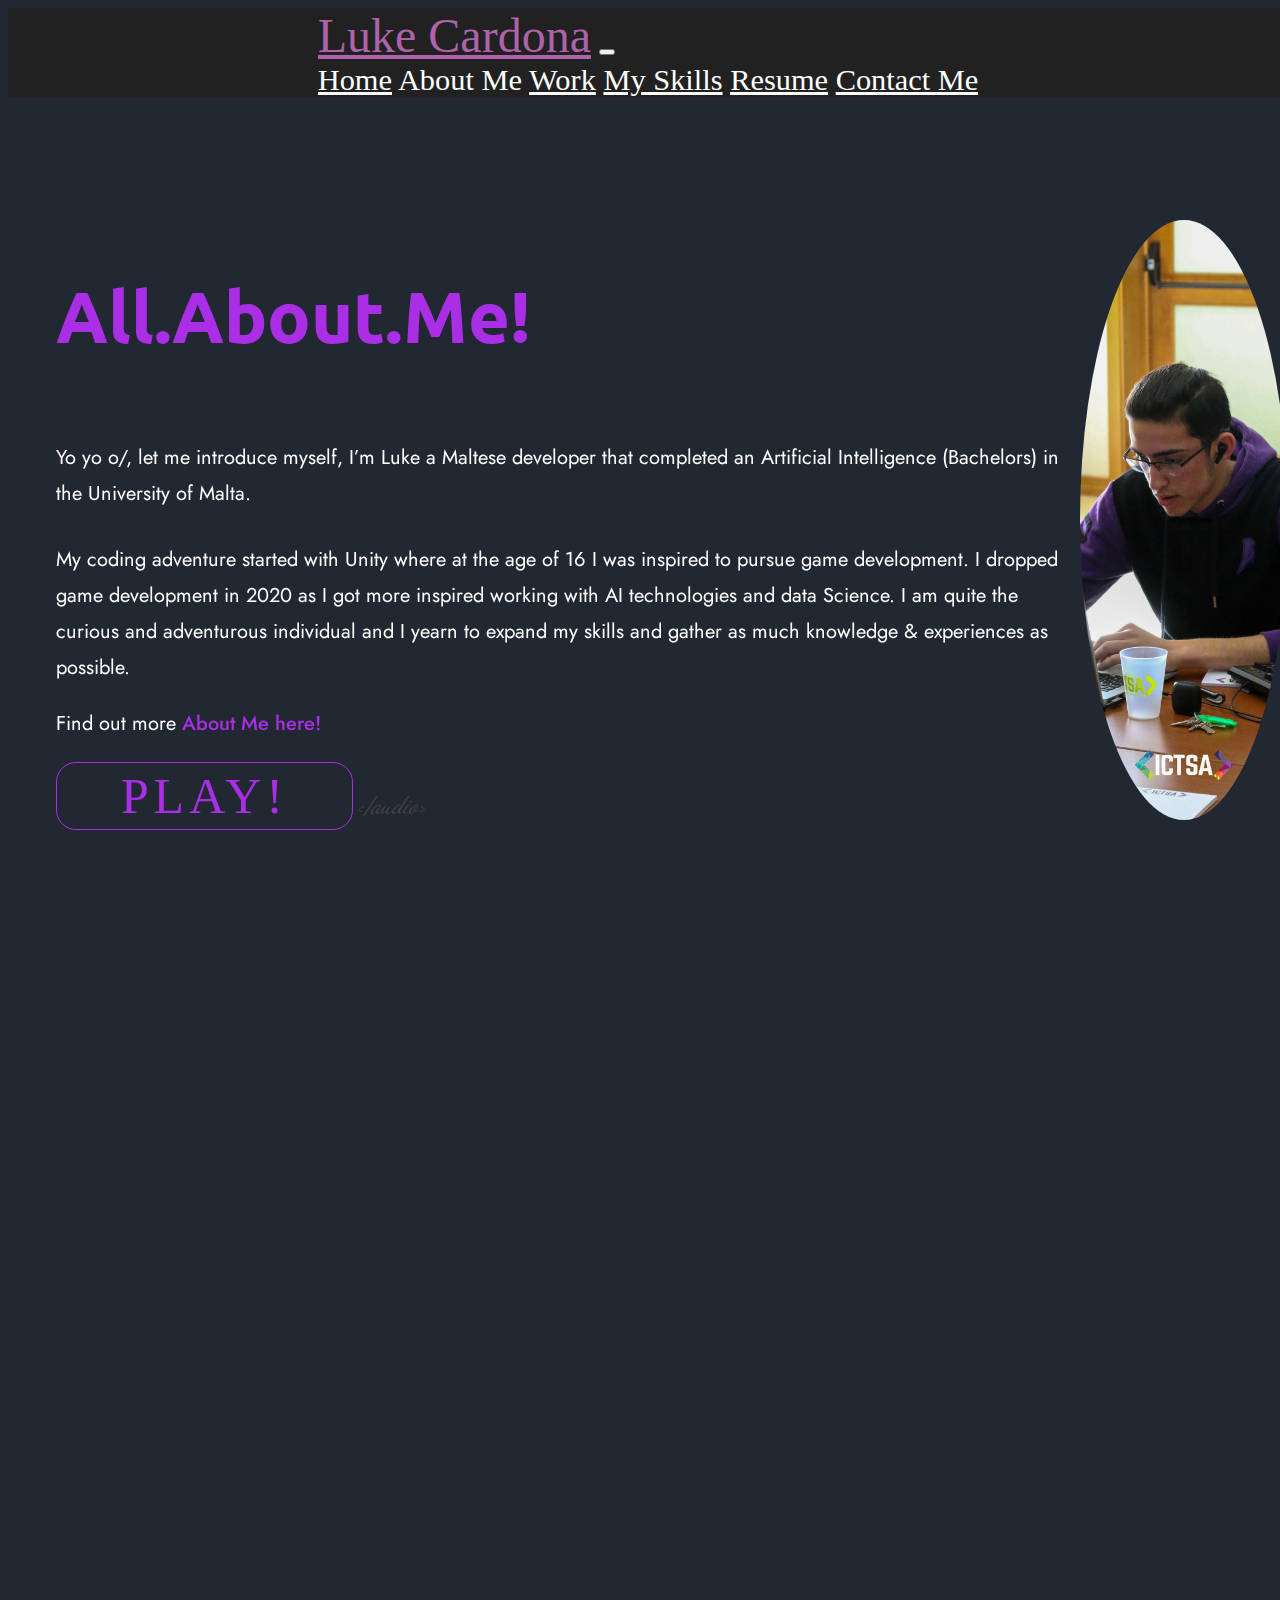
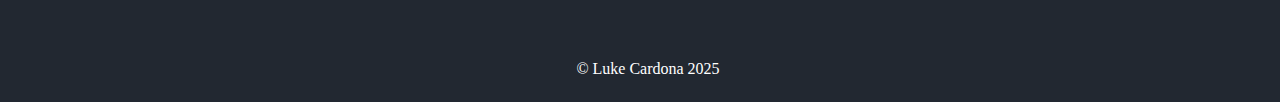
==== commit 483eef65: "Adds Resume to Nav" ====
--- a/aboutMe.html
+++ b/aboutMe.html
@@ -28,6 +28,7 @@
                     <a class="nav-link active" href="aboutMe.html">About Me</a>
                     <a href="work.html" class="nav-link">Work</a>
                     <a class="nav-link" aria-current="page" href="skills.html">My Skills</a>
+                    <a class="nav-link" href="resume.html">Resume</a>
                     <a class="nav-link " href="index.html#contact-me">Contact Me</a>
                 </div>
             </div>
--- a/CSS/app.css
+++ b/CSS/app.css
@@ -178,6 +178,15 @@
 .center {
     justify-content: center;
     align-items: center;
+}
+
+.flex-end {
+    align-items: flex-end;
+    justify-self: flex-end;
+}
+
+.col {
+    flex-direction: column;
 }
 
 .container {
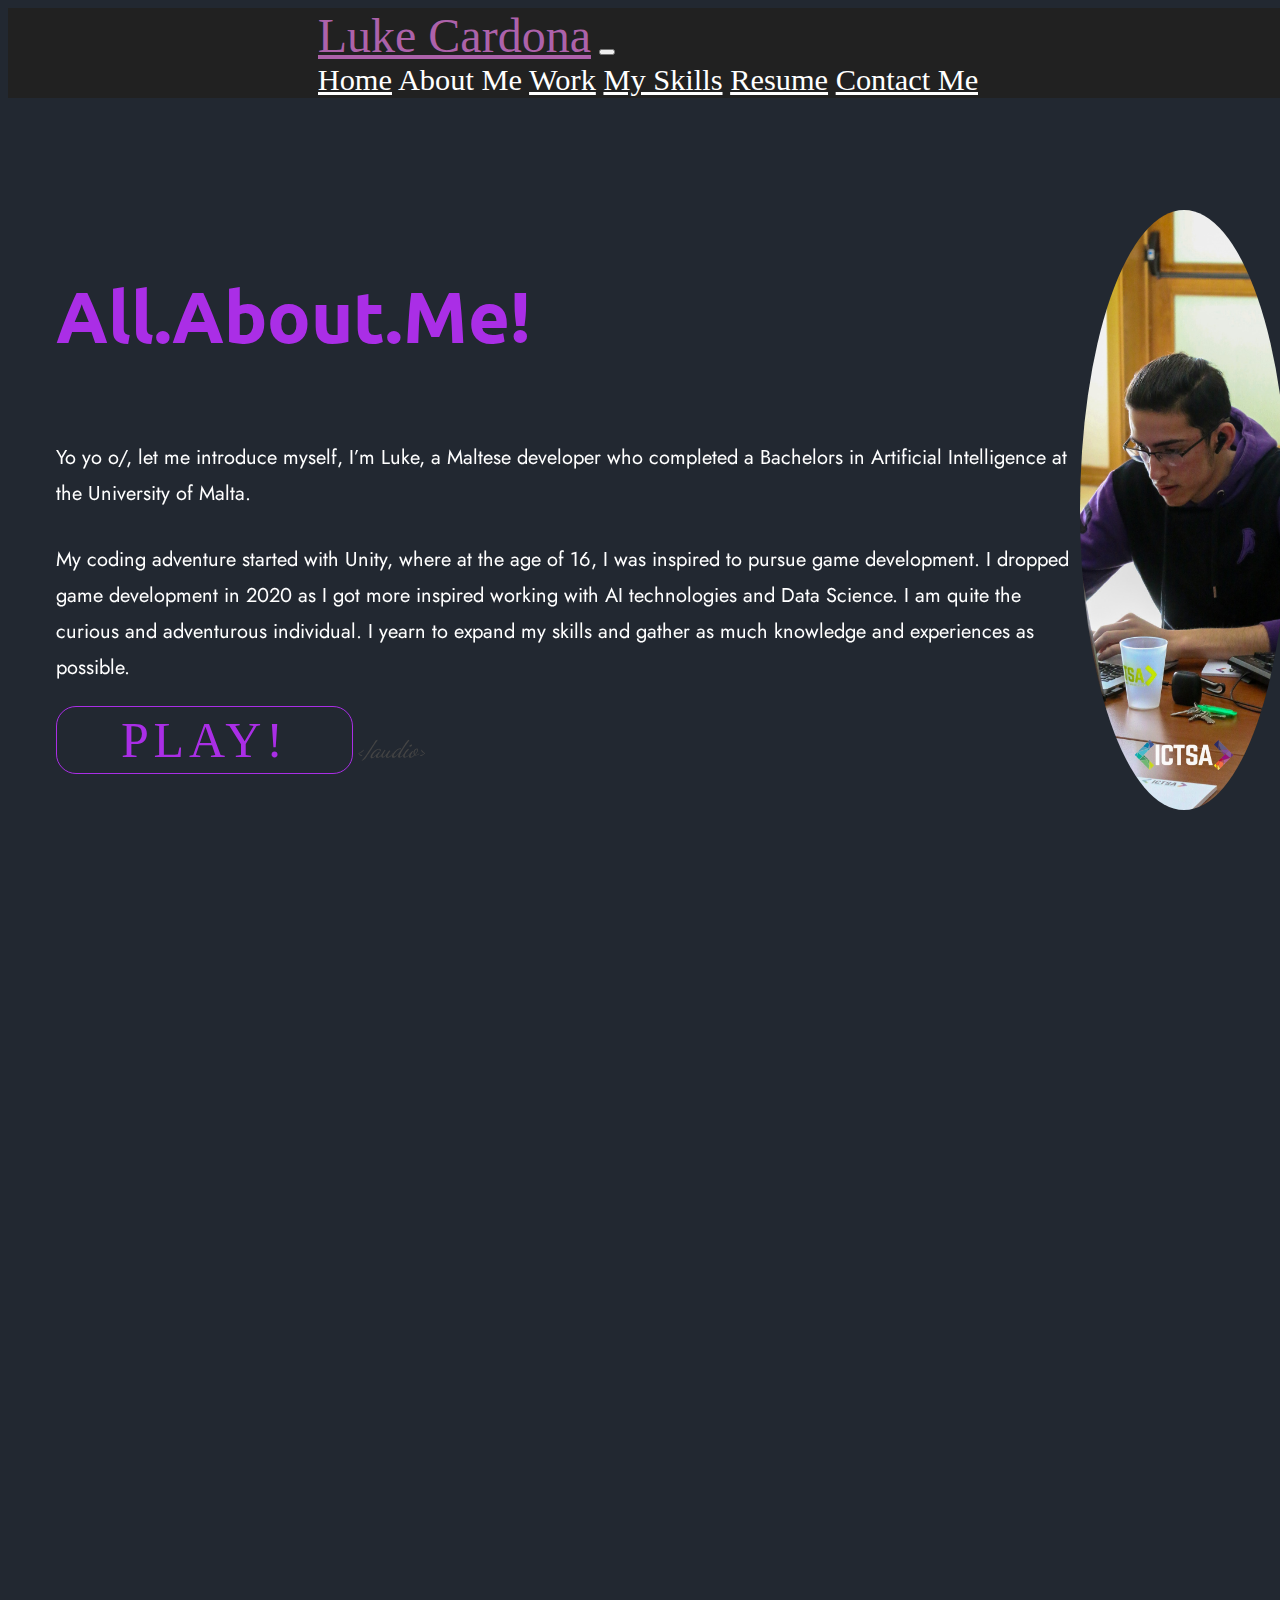
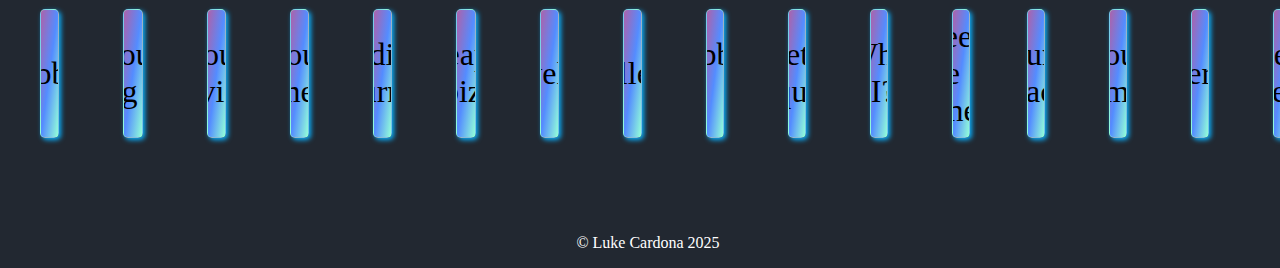
==== commit 504de50b: "Updates some logic and content" ====
--- a/aboutMe.html
+++ b/aboutMe.html
@@ -10,6 +10,7 @@
         integrity="sha384-1BmE4kWBq78iYhFldvKuhfTAU6auU8tT94WrHftjDbrCEXSU1oBoqyl2QvZ6jIW3" crossorigin="anonymous">
     <link href="https://unpkg.com/aos@2.3.1/dist/aos.css" rel="stylesheet">
     <link rel="stylesheet" href="CSS/app.css">
+    <link rel="stylesheet" href="CSS/aboutMe.css">
     <link rel="icon" href="Images/Icon.png">
 </head>
 
@@ -47,16 +48,12 @@
                         </h2>
                     </div>
                     <p id="myText" class="white aboutMeText paragraphs margin">
-                        Yo yo o/, let me introduce myself, I’m Luke a Maltese developer that completed an
-                        Artificial Intelligence (Bachelors) in the University of Malta. My coding adventure started with
-                        Unity where at the age of 16 I was inspired to pursue game development. I dropped game
-                        development in 2020 as I got more inspired working with AI technologies and data Science. I am
-                        quite the curious and adventurous individual and I yearn to expand my skills and gather as much
-                        knowledge & experiences as possible.
-                    </p>
-
-                    <p class="margin white paragraphs">Find out more <a href="aboutMe.html" class="pink link">About
-                            Me here!</a>
+                        Yo yo o/, let me introduce myself, I’m Luke, a Maltese developer who completed a
+                        Bachelors in Artificial Intelligence at the University of Malta. My coding adventure started
+                        with Unity, where at the age of 16, I was inspired to pursue game development. I dropped game
+                        development in 2020 as I got more inspired working with AI technologies and Data Science. I am
+                        quite the curious and adventurous individual. I yearn to expand my skills and gather as much
+                        knowledge and experiences as possible.
                     </p>
 
                     <button id="myButton" class="button margin" type="button" onclick="playMusic()">
@@ -84,11 +81,46 @@
             <p class="white paragraphs textCenter"> It seems like you can't get enough! <br><br></p>
             <button id="getFactButton" class="button" type="button" onclick="generateRandomFact()">Get Fact</button>
             <p id="randomFacts" style="width:90%" class="white paragraphs textCenter">
-
                 Press the button to generate a random fact about me! Try it, come on don't be shy :D
             </p>
         </div>
     </section>
+
+    <div class="flex row">
+        <div class="flex container horizontal spread">
+            <div id="Hobbies" class="card">Hobbies</div>
+            <div id="Song" class="card">Favourite Song</div>
+            <div id="Movie" class="card">Favourite Movie</div>
+            <div id="Game" class="card">Favourite Game</div>
+        </div>
+        <div class="flex container horizontal spread">
+            <div id="Coding" class="card">Coding Journey</div>
+            <div id="Pineapple" class="card">Pineapple on pizza?</div>
+            <div id="Travel" class="card">Travelling</div>
+            <div id="Challenge" class="card">Challenge</div>
+        </div>
+        <div class="flex container horizontal spread">
+            <div id="Hobbies2" class="card">Hobbies II</div>
+            <div id="Unique" class="card">Something Unique</div>
+            <div id="AI" class="card">Why AI? </div>
+            <div id="Sanity" class="card">Keeps me sane</div>
+        </div>
+        <div class="flex container horizontal spread">
+            <div id="Fact" class="card">Fun Fact</div>
+            <div id="Anime" class="card">Favourite Anime</div>
+            <div id="Exercise" class="card">Excersice </div>
+            <div id="Dream" class="card">The Dream</div>
+        </div>
+    </div>
+
+    <div id="flippedCard" class="fullpage container hide">
+        <div class="flex container fullCardWrapper">
+            <div id="flexCardFlipped" class="flex container vertical flexCardFlipped">
+                <h2 id="cardTitle">Card Title</h2>
+                <p id="cardContent">YOOYOY</p>
+            </div>
+        </div>
+    </div>
 
     <div class="margin-top"></div>
 
@@ -113,6 +145,7 @@
 
     <!--My Script-->
     <script src="JS/script.js"></script>
+    <script src="JS/cardLogic.js"></script>
     <script src="JS/aboutMe.js"></script>
     <script src="JS/audioButton.js"></script>
 </body>
--- a/CSS/app.css
+++ b/CSS/app.css
@@ -23,7 +23,7 @@
     background-color: var(--background-color);
     max-width: 100%;
     width: 100%;
-    overflow-x: hidden;
+    word-wrap: break-word;
 }
 
 h1 {
@@ -157,8 +157,17 @@
 
 }
 
+.vertical {
+    flex-direction: column;
+}
+
 .rubberBandAnimation {
     animation: rubberBand 1s forwards;
+}
+
+.containerBasic {
+    margin: 0;
+    padding: 0;
 }
 
 .container-fluid {
@@ -173,6 +182,10 @@
 .divideEven {
     justify-content: space-evenly;
     align-content: space-between;
+}
+
+.fullWidth {
+    width: 100%;
 }
 
 .center {
@@ -339,6 +352,10 @@
     color: var(--red);
 }
 
+#mySkillsPage {
+    margin-top: 5rem;
+}
+
 #mySkills {
     margin-top: 9rem;
 }
@@ -400,6 +417,10 @@
     border: solid var(--light-purple) 2px;
     border-radius: 4px;
     padding: 4rem;
+}
+
+#timelineMargin {
+    margin-top: 3rem;
 }
 
 
@@ -476,6 +497,7 @@
 
 /*End My Skills */
 /*My Work*/
+
 .imgContainer {
     display: flex;
     justify-content: center;
--- a/CSS/aboutMe.css
+++ b/CSS/aboutMe.css
@@ -0,0 +1,109 @@
+:root {
+    --bluePrim: #548CFF;
+    --greenPrim: #93FFD8;
+    --purplePrim: #7900ff;
+    /* --borderColor: rgba(84, 140, 255, 0.5); */
+    --borderColor: rgba(147, 255, 216, 0.5);
+    --resumeTitlePrimary: #548CFF;
+    --resumeTitleSecondary: #93FFD8;
+    --background-color: #222831;
+    --dark-purple: #AA2EE6;
+    --nav-color: #212121;
+    --light-purple: #AD62AA;
+    --red: #E94560;
+    --success: #5cb85c;
+    --danger: #FA1E0E;
+    /* --borderColor: rgba(121, 0, 255, 0.5); */
+}
+
+.fullPage {
+    width: 100%
+}
+
+.horizontal {
+    flex-direction: row;
+}
+
+.wrapper {
+    flex-wrap: wrap;
+}
+
+.spread {
+    justify-content: space-evenly;
+}
+
+.flex {
+    display: flex;
+}
+
+.card {
+    content: "";
+    width: 100%;
+    height: auto;
+    margin: 1em;
+    padding: 0.25em;
+    border-radius: 5px;
+    border: 1px solid var(--borderColor);
+    display: flex;
+    justify-content: center;
+    align-items: center;
+    background-image: linear-gradient(to bottom right, var(--light-purple), #548CFF, var(--greenPrim));
+    box-shadow: 2px 2px 5px #0ab1ff;
+    font-family: "Permanent Marker", serif;
+    font-weight: 400;
+    font-style: normal;
+    font-size: 2rem;
+}
+
+.card:hover {
+    box-shadow: 4px 4px 5px #0ab1ff;
+    cursor: pointer;
+}
+
+#flippedCard {
+    position: absolute;
+    top: 0;
+}
+
+.fullCardWrapper {
+    width: 100%;
+    height: 100%;
+    justify-content: center;
+    align-items: center;
+}
+
+#flexCardFlipped {
+    align-self: center;
+    justify-self: center;
+    justify-content: space-evenly;
+    align-items: space-evenly;
+    height: 80%;
+    width: 80%;
+    background-image: linear-gradient(to bottom right, #fd0800, #d38c20, #eba30a);
+    border-radius: 40px;
+    opacity: 95%;
+    z-index: 1;
+}
+
+#cardContent {
+    font-size: 1.25em;
+    padding: 0 25px;
+    text-align: justify;
+}
+
+.hide {
+    opacity: 0%;
+}
+
+.show {
+    opacity: 100%;
+}
+
+.shown {
+    background-image: linear-gradient(to bottom right, #fd0800, #d38c20, #eba30a);
+    box-shadow: 2px 2px 5px #ecb70a;
+}
+
+.shown:hover {
+    box-shadow: 4px 4px 5px #ecb70a;
+}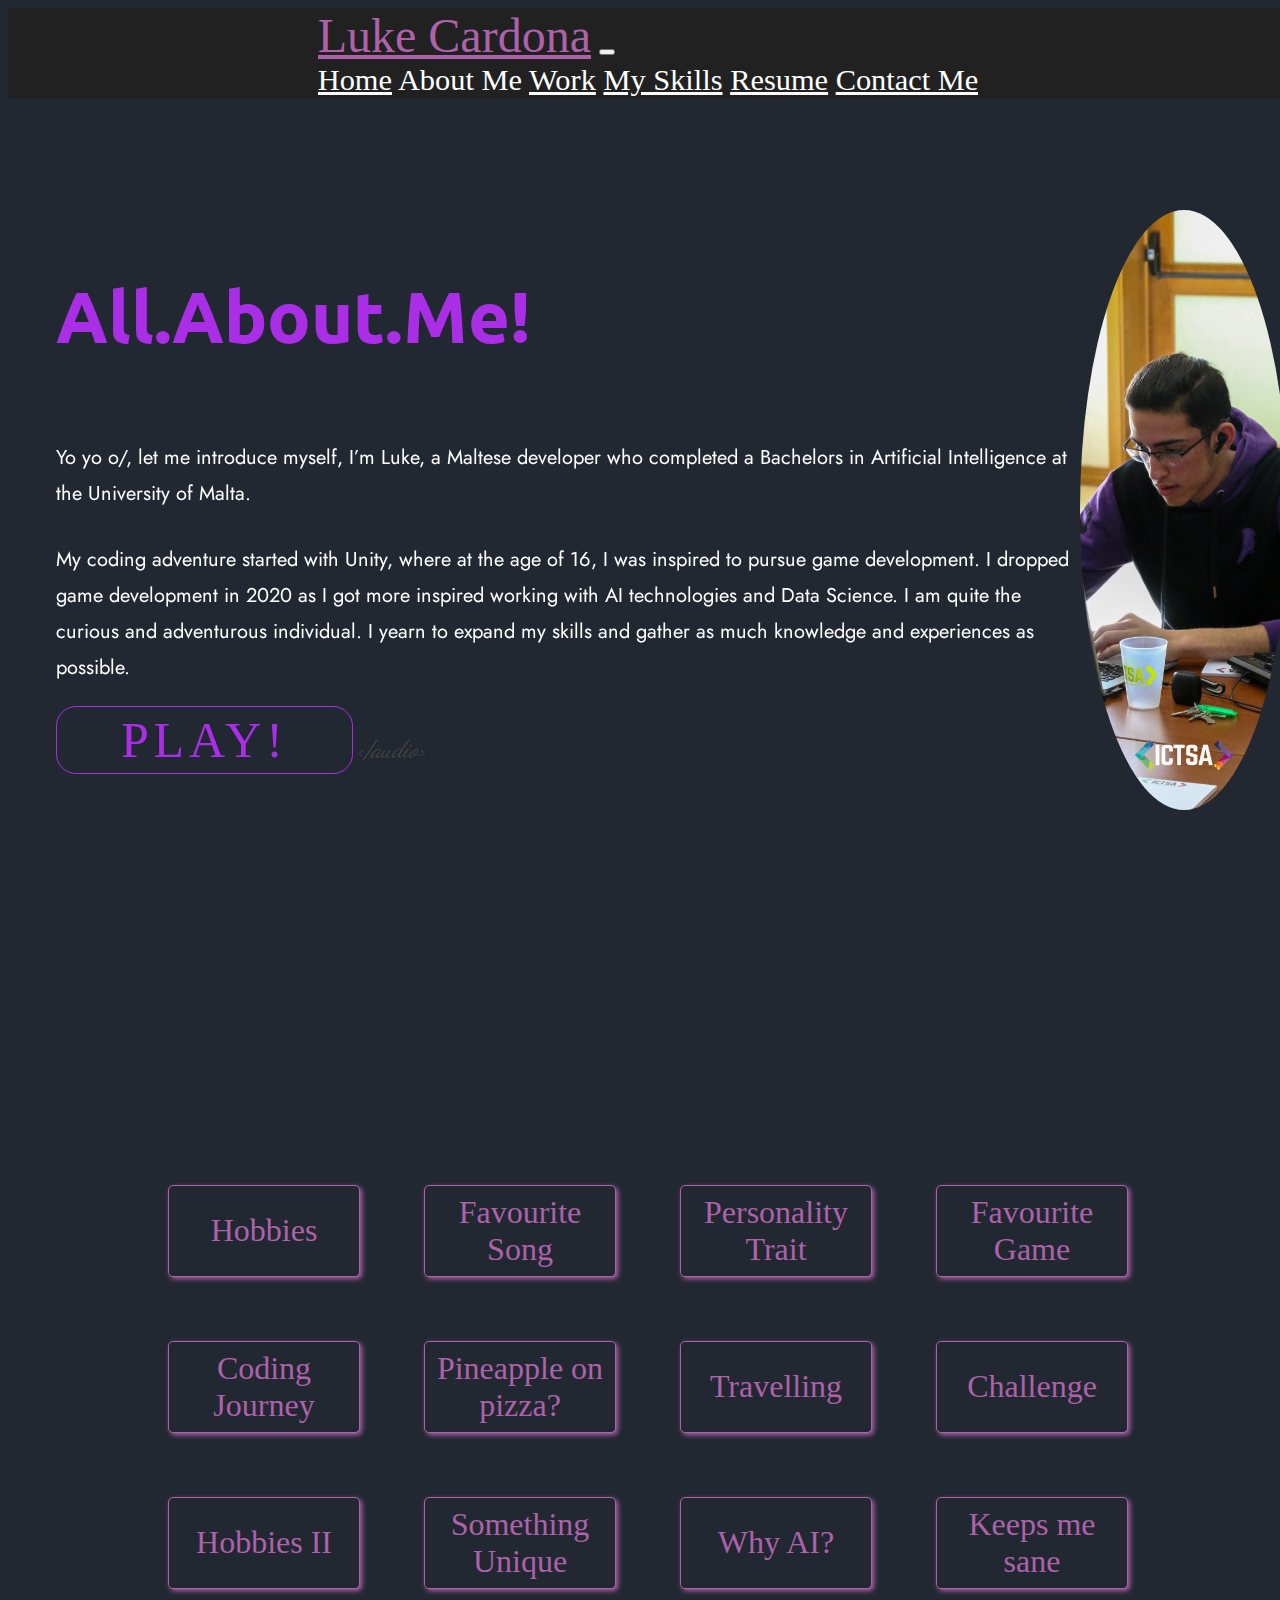
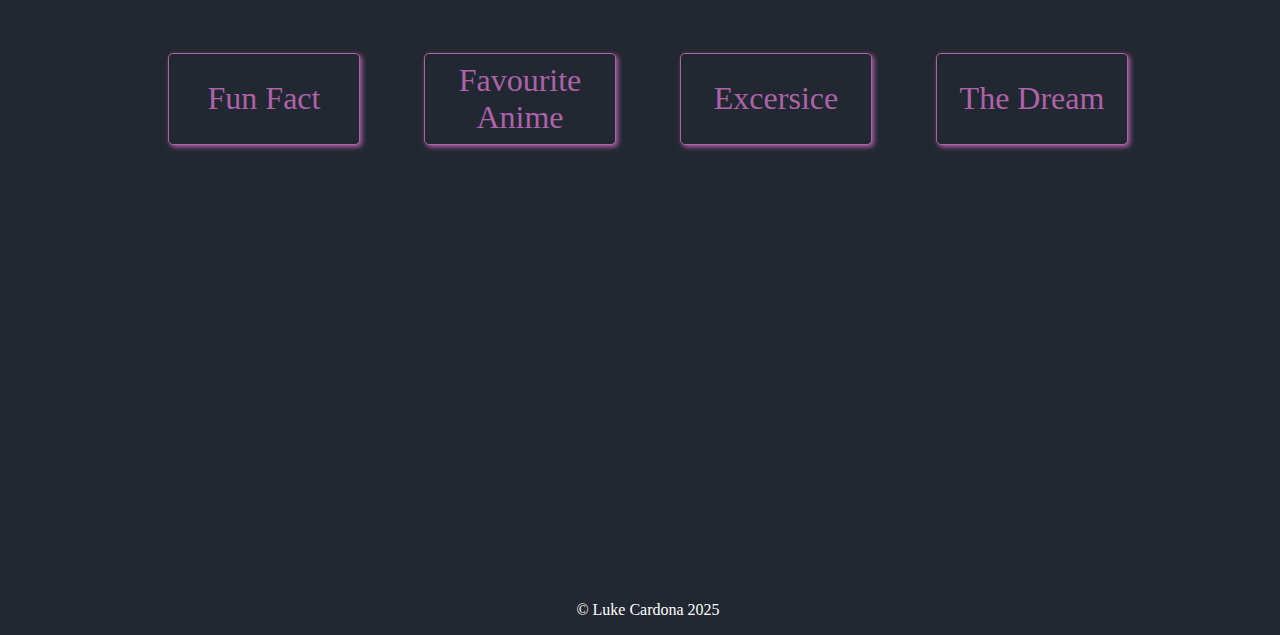
==== commit 86afbe38: "Updates Files" ====
--- a/aboutMe.html
+++ b/aboutMe.html
@@ -74,53 +74,49 @@
 
     <section>
         <h2 id="whatElseHeading" data-aos="fade-right" data-aos-delay="400" data-aos-duration="800"
-            class="pink rubberband margin">Want&nbsp;More?</h2>
+            class="pink rubberband textCenter">Want&nbsp;More?</h2>
         <h3 id="aboutMeChangingHeader" class="pink textCenter" data-aos="fade-right" data-aos-delay="400"
-            data-aos-duration="800">Generate Random Facts!</h3>
+            data-aos-duration="800">Choose a fact</h3>
+
+            <div id="cardArea" class="flex row">
+                <div id="cardContainer">
+                    <div class="flex cardRow horizontal spread">
+                        <div id="Hobbies" class="card">Hobbies</div>
+                        <div id="Song" class="card">Favourite Song</div>
+                        <div id="Personality" class="card">Personality Trait</div>
+                        <div id="Game" class="card">Favourite Game</div>
+                    </div>
+                    <div class="flex cardRow horizontal spread">
+                        <div id="Coding" class="card">Coding Journey</div>
+                        <div id="Pineapple" class="card">Pineapple on pizza?</div>
+                        <div id="Travel" class="card">Travelling</div>
+                        <div id="Challenge" class="card">Challenge</div>
+                    </div>
+                    <div class="flex cardRow horizontal spread">
+                        <div id="Hobbies2" class="card">Hobbies II</div>
+                        <div id="Unique" class="card">Something Unique</div>
+                        <div id="AI" class="card">Why AI? </div>
+                        <div id="Sanity" class="card">Keeps me sane</div>
+                    </div>
+                    <div class="flex cardRow horizontal spread">
+                        <div id="Fact" class="card">Fun Fact</div>
+                        <div id="Anime" class="card">Favourite Anime</div>
+                        <div id="Exercise" class="card">Excersice </div>
+                        <div id="Dream" class="card">The Dream</div>
+                    </div>
+                </div>
+            </div>
+
         <div class="row flexHorizontalCenter" data-aos="fade-right" data-aos-delay="400" data-aos-duration="800">
-            <p class="white paragraphs textCenter"> It seems like you can't get enough! <br><br></p>
-            <button id="getFactButton" class="button" type="button" onclick="generateRandomFact()">Get Fact</button>
-            <p id="randomFacts" style="width:90%" class="white paragraphs textCenter">
-                Press the button to generate a random fact about me! Try it, come on don't be shy :D
-            </p>
+            <button id="getFactButton" class="button" type="button" onclick="generateRandomFact()">Choose Random</button>
+            <div id="randomContainer" style="width:90%" class="white paragraphs textCenter">
+                <h3 id="randomFactTitle">Press the Button!</h4>
+                <p id="randomFacts">Press the button to generate a random fact about me! Try it, come on don't be shy :D</p>
+            </div>
         </div>
     </section>
 
-    <div class="flex row">
-        <div class="flex container horizontal spread">
-            <div id="Hobbies" class="card">Hobbies</div>
-            <div id="Song" class="card">Favourite Song</div>
-            <div id="Movie" class="card">Favourite Movie</div>
-            <div id="Game" class="card">Favourite Game</div>
-        </div>
-        <div class="flex container horizontal spread">
-            <div id="Coding" class="card">Coding Journey</div>
-            <div id="Pineapple" class="card">Pineapple on pizza?</div>
-            <div id="Travel" class="card">Travelling</div>
-            <div id="Challenge" class="card">Challenge</div>
-        </div>
-        <div class="flex container horizontal spread">
-            <div id="Hobbies2" class="card">Hobbies II</div>
-            <div id="Unique" class="card">Something Unique</div>
-            <div id="AI" class="card">Why AI? </div>
-            <div id="Sanity" class="card">Keeps me sane</div>
-        </div>
-        <div class="flex container horizontal spread">
-            <div id="Fact" class="card">Fun Fact</div>
-            <div id="Anime" class="card">Favourite Anime</div>
-            <div id="Exercise" class="card">Excersice </div>
-            <div id="Dream" class="card">The Dream</div>
-        </div>
-    </div>
-
-    <div id="flippedCard" class="fullpage container hide">
-        <div class="flex container fullCardWrapper">
-            <div id="flexCardFlipped" class="flex container vertical flexCardFlipped">
-                <h2 id="cardTitle">Card Title</h2>
-                <p id="cardContent">YOOYOY</p>
-            </div>
-        </div>
-    </div>
+  
 
     <div class="margin-top"></div>
 
--- a/CSS/app.css
+++ b/CSS/app.css
@@ -1,1136 +1,1129 @@
-@import url('https://fonts.googleapis.com/css2?family=Dancing+Script&family=Raleway:wght@800&display=swap');
-@import url('https://fonts.googleapis.com/css2?family=Dancing+Script&family=Raleway:wght@800&family=Roboto&display=swap');
-@import url('https://fonts.googleapis.com/css2?family=Permanent+Marker&family=Ubuntu:ital,wght@0,300;0,400;0,500;0,700;1,300;1,400;1,500;1,700&display=swap');
-@import url('https://fonts.googleapis.com/css2?family=Jost:ital,wght@0,100..900;1,100..900&display=swap');
-
-
-:root {
-    --background-color: #222831;
-    --dark-purple: #AA2EE6;
-    --nav-color: #212121;
-    --light-purple: #AD62AA;
-    --red: #E94560;
-    --success: #5cb85c;
-    --danger: #FA1E0E;
-}
-
-html {
-    overflow-x: hidden;
-    scroll-behavior: smooth;
-}
-
-body {
-    background-color: var(--background-color);
-    max-width: 100%;
-    width: 100%;
-    word-wrap: break-word;
-}
-
-h1 {
-    font-size: 6.5rem;
-    font-weight: 900;
-    font-family: 'Roboto', sans-serif;
-}
-
-h2 {
-    font-size: 6.5rem;
-    font-weight: 900;
-    font-family: "Ubuntu", sans-serif;
-    width: 100%;
-}
-
-h3 {
-    font-size: 2.5rem;
-    font-weight: 600;
-    font-family: "Ubuntu", sans-serif;
-    margin-top: 3rem;
-    padding-bottom: 20px;
-    transition: all 0.2s ease;
-}
-
-h3:hover {
-    transform: scale(102%);
-    color: var(--red);
-    cursor: pointer;
-    padding-left: 1rem;
-}
-
-nav {
-    padding: 0;
-    margin: 0;
-}
-
-footer {
-    text-align: center;
-}
-
-div {
-    overflow: hidden;
-}
-
-/* General Classes*/
-.white {
-    color: white;
-}
-
-.pink {
-    color: var(--dark-purple);
-}
-
-.light-pink {
-    color: var(--light-purple);
-}
-
-.black {
-    color: var(--nav-color)
-}
-
-.margin-top {
-    margin-top: 3rem;
-}
-
-.top-margin-lg {
-    margin-top: 45rem;
-}
-
-.margin {
-    margin-left: 5rem;
-}
-
-.in-line {
-    margin: 0;
-    padding: 0;
-    display: inline-block;
-}
-
-.link {
-    text-decoration: none;
-    font-weight: 500;
-    transition: all .3s ease;
-    cursor: pointer;
-}
-
-.link:hover {
-    transform: scale(105%);
-    color: var(--red);
-    text-decoration: underline;
-}
-
-.paragraphs {
-    font-size: 1.5rem;
-    line-height: 1.8;
-    font-family: "Jost", serif;
-    font-optical-sizing: auto;
-    font-weight: 400;
-    font-style: normal;
-    position: relative;
-}
-
-.background-text {
-    color: #444444;
-    font-weight: 200;
-    font-size: 1.5rem;
-    font-style: italic;
-    padding-right: 0;
-    font-family: 'Dancing Script', cursive;
-}
-
-.col {
-    padding-right: 0;
-}
-
-.flex {
-    display: flex;
-}
-
-.special-background-text {
-    color: #B2B1B9;
-    font-weight: 500;
-    font-size: 3rem;
-    font-style: normal;
-    font-family: 'Dancing Script', cursive;
-}
-
-.nameAnimation:hover {
-    cursor: pointer;
-    color: var(--red);
-
-}
-
-.vertical {
-    flex-direction: column;
-}
-
-.rubberBandAnimation {
-    animation: rubberBand 1s forwards;
-}
-
-.containerBasic {
-    margin: 0;
-    padding: 0;
-}
-
-.container-fluid {
-    padding: 0;
-    margin: 0;
-}
-
-.row {
-    width: 100%;
-}
-
-.divideEven {
-    justify-content: space-evenly;
-    align-content: space-between;
-}
-
-.fullWidth {
-    width: 100%;
-}
-
-.center {
-    justify-content: center;
-    align-items: center;
-}
-
-.flex-end {
-    align-items: flex-end;
-    justify-self: flex-end;
-}
-
-.col {
-    flex-direction: column;
-}
-
-.container {
-    padding: 0;
-    margin: 0;
-}
-
-.flexHorizontalCenter {
-    justify-content: center;
-}
-
-.flexCenter {
-    justify-content: center;
-    align-items: center;
-}
-
-.textCenter {
-    text-align: center;
-}
-
-.wrapper {
-    flex-wrap: wrap;
-}
-
-.spread {
-    justify-content: space-evenly;
-}
-
-/* End General Clsses*/
-/*Id's */
-
-#mainHeader {
-    margin-top: 4rem;
-    padding-left: 0;
-}
-
-#mainNavbar {
-    font-size: 1.9rem;
-    font-weight: 100;
-    padding: 0 1rem;
-    background-color: var(--nav-color);
-    display: flex;
-    justify-content: space-evenly;
-}
-
-#mainNavbar .nav-link {
-    color: white;
-}
-
-#mainNavbar .nav-link:hover {
-    color: var(--light-purple);
-}
-
-#mainNavbar .navbar-brand {
-    color: var(--light-purple);
-    font-size: 3rem;
-}
-
-/* HomePage.css */
-
-#web-dev {
-    animation: color-change 4s infinite alternate;
-}
-
-/*About Me */
-
-#aboutMe {
-    margin-top: 7rem;
-    padding: 0;
-}
-
-#me-img {
-    width: 100%;
-    height: 100%;
-    object-fit: cover;
-    border-radius: 50%;
-}
-
-.me-img-container {
-    height: 600px;
-    width: 600px;
-    overflow: hidden;
-    position: relative;
-}
-
-#myButton {
-    font-size: 50px;
-    font-family: "Permanent Marker";
-    font-weight: 400;
-    letter-spacing: 0.3rem;
-    padding: 0.25rem 4rem;
-    border-radius: 20px;
-    color: var(--dark-purple);
-    background-color: var(--background-color);
-    box-shadow: none;
-    position: relative;
-    z-index: 1;
-    border: var(--dark-purple) solid 1px;
-    transition: all 0.25s ease-in;
-}
-
-#myButton:hover {
-    cursor: pointer;
-    color: var(--nav-color);
-    border: var(--light-purples) solid 1px;
-}
-
-#myButton:before {
-    transition: 0.4s all ease;
-    border-radius: 19px;
-    position: absolute;
-    top: 0;
-    left: 50%;
-    right: 50%;
-    bottom: 0%;
-    opacity: 0;
-    content: "";
-    background-color: var(--light-purple);
-    border: var(--light-purples) solid 1px;
-}
-
-#myButton:hover:before {
-    border-radius: 19px;
-    border: var(--light-purples) solid 1px;
-    transition: 0.4s all ease;
-    left: 0;
-    right: 0;
-    opacity: 1;
-    z-index: -1;
-}
-
-#recent-projects {
-    margin-top: 6rem;
-}
-
-#recent-projects h2 {
-    margin-bottom: 4rem;
-}
-
-#barHeader {
-    font-size: 3rem;
-    font-weight: 300;
-    text-align: center;
-    cursor: pointer;
-    transition: all .3s;
-}
-
-#barHeader:hover,
-.learning:hover {
-    color: var(--red);
-}
-
-#mySkillsPage {
-    margin-top: 5rem;
-}
-
-#mySkills {
-    margin-top: 9rem;
-}
-
-.active {
-    text-decoration: underline;
-    text-decoration-color: var(--dark-purple);
-    text-underline-offset: 15px;
-    text-decoration-thickness: 1px;
-}
-
-/*End Id's*/
-
-/* To be fixed */
-.navbar.scrolled {
-    background: rgb(222, 192, 222);
-    transition: background 500ms;
-}
-
-.aboutMeText {
-    font-size: 1.5rem;
-    line-height: 1.8;
-    font-family: "Roboto" sans-serif;
-    position: relative;
-}
-
-.textanimation span {
-    color: #FF5F40;
-    /* font-size: 1.75rem; */
-    transition: all;
-}
-
-.aboutMeText span:nth-child(146) {
-    display: block;
-    padding: 15px 0;
-}
-
-/*End About Me*/
-
-/*About Me side Page */
-
-#aboutMeSidePage {
-    margin-top: 0rem;
-}
-
-#aboutMeChangingText {
-    margin-top: 4rem;
-}
-
-#whatElseHeading {
-    margin-top: 5rem;
-}
-
-#aboutMeImages {
-    margin: 7rem 1rem;
-}
-
-#randomFacts {
-    border: solid var(--light-purple) 2px;
-    border-radius: 4px;
-    padding: 4rem;
-}
-
-#timelineMargin {
-    margin-top: 3rem;
-}
-
-
-#getFactButton {
-    font-size: 50px;
-    font-family: "Permanent Marker";
-    font-weight: 400;
-    letter-spacing: 0.3rem;
-    padding: 0.25rem 2rem;
-    border-radius: 20px;
-    color: var(--dark-purple);
-    background-color: var(--background-color);
-    box-shadow: none;
-    position: relative;
-    z-index: 1;
-    margin-bottom: 2rem;
-    width: 30%;
-    border: var(--dark-purple) solid 3px;
-    transition: all 0.25s ease-in;
-}
-
-#getFactButton:hover {
-    cursor: pointer;
-    color: var(--nav-color);
-    border: var(--light-purple) solid 3px;
-}
-
-#getFactButton:before {
-    border-radius: 15px;
-    transition: 0.4s all ease;
-    position: absolute;
-    top: 0;
-    left: 50%;
-    right: 50%;
-    bottom: 0%;
-    opacity: 0;
-    content: "";
-    background-color: var(--light-purple);
-}
-
-#getFactButton:hover:before {
-    transition: 0.4s all ease;
-    left: 0;
-    right: 0;
-    opacity: 1;
-    z-index: -1;
-}
-
-/*Skills */
-.progress {
-    width: 90%;
-    padding: 0px;
-}
-
-.newSkillsRow {
-    margin: 3rem
-}
-
-
-.newSkillsRow .bar-text {
-    margin-top: 0.75rem;
-}
-
-.bar-text {
-    font-size: 2rem;
-    padding: 15px 0;
-    font-family: "Roboto" sans-serif;
-}
-
-.learning {
-    transition: all .3s;
-    cursor: pointer;
-}
-
-/*End My Skills */
-/*My Work*/
-
-.imgContainer {
-    display: flex;
-    justify-content: center;
-}
-
-.projectImg {
-    display: flex;
-    flex-wrap: wrap;
-    align-content: center;
-    justify-content: center;
-    width: 90%;
-    height: auto;
-    border-radius: 22.5%;
-    cursor: pointer;
-}
-
-.projectImg:hover {
-    opacity: 85%;
-}
-
-.projects {
-    position: relative;
-    text-align: center;
-    color: var(--background-color);
-}
-
-.centered {
-    padding: 0;
-    margin: 0;
-    cursor: default;
-    position: absolute;
-    top: 50%;
-    left: 50%;
-    transform: translate(-60%, -60%);
-    font-size: 3.5rem;
-    font-weight: 700;
-    font-family: "Roboto", sans-serif;
-}
-
-.projects {
-    transition: all .2s ease-in;
-}
-
-.projects:hover {
-    color: white;
-    font-size: 4rem;
-    font-weight: 900;
-}
-
-.comingSoon {
-    transition: all .3s ease;
-}
-
-.comingSoon:hover {
-    opacity: 30%;
-}
-
-
-/*Contact me*/
-#contactQuestions {
-    margin-left: 0;
-    padding-right: 6rem;
-    text-align: justify;
-}
-
-#contactQuestions h3 {
-    text-align: left;
-}
-
-/* Form */
-#form-section {
-    margin-top: 10rem;
-    width: 100%;
-    margin-bottom: 4rem;
-}
-
-#final-text {
-    margin-left: 0;
-}
-
-#formButton {
-    transition: 0.15s all ease-in-out;
-}
-
-.form-container {
-    width: 75%;
-    padding: 20px;
-    max-width: 1200px;
-    margin: 0 auto;
-    border-radius: 8px;
-    margin-bottom: 20px;
-}
-
-.form-group {
-    width: 100%;
-    margin-top: 1rem;
-    font-size: 2rem;
-    font-weight: 300;
-    font-family: "Ubuntu", sans-serif;
-}
-
-.form-group label {
-    font-family: "Permanent Marker", sans-serif;
-    font-weight: 400;
-    padding: 10px 0px;
-}
-
-.form-group label:first-child {
-    padding-top: 0;
-}
-
-.form-group input,
-.form-group textarea {
-    width: 100%;
-    padding: 5px;
-    font-size: 18px;
-    border: 3px solid var(--light-purple);
-    margin-top: 10px;
-    color: white;
-    background-color: #2B2B2B;
-}
-
-.form-group input:focus,
-.form-group textarea:focus {
-    border: 3px solid #5cb85c;
-    outline: none;
-    box-shadow: none;
-}
-
-input:placeholder-shown,
-textarea:placeholder-shown {
-    font-style: italic;
-}
-
-textarea {
-    resize: none;
-}
-
-button[type="submit"] {
-    width: 100%;
-    outline: none;
-    padding: 20px;
-    font-size: 2rem;
-    border: 2px solid var(--dark-purple);
-    border-radius: 20px;
-    background-color: var(--background-color);
-    color: white;
-    text-align: center;
-    cursor: pointer;
-    margin-top: 10px;
-    transition: .3s ease background-color transform;
-    font-family: "Permanent Marker";
-    font-weight: 400;
-    letter-spacing: 0.3rem;
-
-}
-
-button[type="submit"]:hover {
-    background-color: var(--light-purple);
-    border: 2px solid var(--light-purple);
-    transform: scale(99%);
-}
-
-#status {
-    width: 90%;
-    text-align: center;
-    padding: 10px;
-    margin: 0 auto;
-    border-radius: 8px;
-}
-
-#status.success {
-    background-color: var(--success);
-    animation: status 4s ease forwards;
-}
-
-#status.error {
-    color: white;
-    background-color: var(--danger);
-    animation: status 4s ease forwards;
-}
-
-/* Scroll Hint */
-
-.arrow {
-    position: fixed;
-    bottom: 0;
-    left: 50%;
-    margin-left: -20px;
-    width: 40px;
-    height: 40px;
-    background-image: url([data-uri]);
-    background-size: contain;
-}
-
-.arrow:first-child {
-    bottom: 20px;
-    opacity: 0.3;
-}
-
-.pulse:not(:first-child) {
-    opacity: 1;
-    animation-delay: .3s;
-}
-
-.pulse {
-    opacity: 0.3;
-    animation: pulse 2s infinite;
-}
-
-/*media respoviness */
-
-/*BootStrap-XL +1100 px*/
-@media(max-width:1300px) {
-    h1 {
-        font-size: 5rem;
-    }
-
-    h2 {
-        font-size: 4.5rem;
-    }
-
-    #barHeader {
-        font-size: 2rem;
-    }
-
-    .bar-text {
-        font-size: 1rem;
-    }
-
-    .paragraphs {
-        font-size: 1.25rem;
-    }
-
-    .textanimation span {
-        font-size: 1.25rem;
-    }
-
-    .aboutMeText {
-        font-size: 1.25rem;
-    }
-
-    .margin {
-        margin-left: 3rem;
-    }
-}
-
-/*Small Respoviness Fixes */
-@media(max-width:1105px) {
-    h1 {
-        font-size: 4.5rem;
-    }
-
-    h2 {
-        font-size: 4.5rem;
-    }
-}
-
-/*Bootstrap lg - 992PX*/
-@media(max-width:992px) {
-
-    /*Classes Connected with lg */
-    .noDisplay-lg {
-        display: none;
-    }
-
-    /*All Sections Specific Responivness*/
-    #aboutMe,
-    #aboutMeSidePage,
-    #mySkills,
-    #mySkillsPage,
-    #recent-projects,
-    #form-section {
-        text-align: center;
-    }
-
-    #aboutMe .background-text,
-    #aboutMeSidePage .background-text,
-    #mySkills .background-text,
-    #mySkillsPage .background-text,
-    #recent-projects .background-text,
-    #form-section .background-text {
-        display: none;
-    }
-
-    #aboutMe h2,
-    #aboutMeSidePage h2,
-    #mySkills h2,
-    #mySkillsPage h2,
-    #recent-projects h2 {
-        margin-bottom: 4rem;
-    }
-
-    /*General Respoviness*/
-    h3 {
-        font-size: 2rem;
-    }
-
-    .margin {
-        margin-left: 2.5rem;
-    }
-
-    .paragraphs {
-        font-size: 1.5rem;
-    }
-
-    .centered {
-        font-size: 2rem;
-    }
-
-    /*BackGround Text Respoviness*/
-
-    .special-background-text {
-        font-size: 1.5rem;
-    }
-
-    .background-text {
-        font-size: 1rem;
-    }
-
-    /*About Me Respoviness Main Page*/
-
-
-    #audioText {
-        display: inline !important;
-    }
-
-    #me-img {
-        padding: 5rem;
-        padding-top: 6rem;
-    }
-
-    #myButton {
-        font-size: 2rem;
-    }
-
-    .aboutMeText {
-        font-size: 1.5rem;
-    }
-
-    /*My Skills Respoviness */
-
-    #mySkills {
-        margin-top: 2rem;
-    }
-
-    .newSkillsRow {
-        margin: 1rem
-    }
-
-    #getFactButton {
-        width: 60%;
-        font-size: 30px;
-    }
-
-    .newSkillsRow.progress {
-        width: 95%;
-    }
-
-    /*My Skills Page Respoviness */
-
-    #mySkillsPage {
-        margin-top: 2rem;
-    }
-
-    #sideSkillsTab {
-        display: flex;
-        width: 100%;
-        justify-content: center;
-        flex-direction: column;
-        margin-left: 3rem;
-        overflow: hidden;
-    }
-
-    /*Projects Respoviness */
-
-    /*Contact Me Responivness */
-    #form-section {
-        margin-top: 5rem;
-        margin-bottom: 0;
-    }
-
-    #formButton {
-        font-size: 2rem;
-    }
-
-    #contactQuestions {
-        padding-right: 2rem;
-    }
-
-    /*Form Responivness */
-    .form-container {
-        width: 90%;
-        text-align: left;
-        margin-bottom: 0;
-    }
-}
-
-/*Bootstrap md - 768 px*/
-@media(max-width: 768px) {
-
-    /*General Respoviness*/
-    h3 {
-        font-size: 1.75rem;
-    }
-
-    .margin {
-        margin-left: 1rem;
-    }
-
-    .paragraphs {
-        font-size: 1.25rem;
-    }
-
-    /*About Me Respoviness */
-    .aboutMeText {
-        font-size: 1.25rem;
-    }
-
-    .textanimation span {
-        font-size: 1.25rem;
-    }
-
-    #me-img {
-        padding: 4rem;
-        padding-top: 5rem;
-    }
-
-    /*Buttons */
-    #myButton,
-    #formButton {
-        font-size: 1.5rem;
-    }
-}
-
-/*Bootstrap Small - 576px */
-
-@media(max-width:576px) {
-
-    /*General Respoviness*/
-    h1 {
-        font-size: 3.9rem;
-    }
-
-    h2 {
-        font-size: 3.5rem;
-    }
-
-    h3 {
-        font-size: 1.5rem;
-    }
-
-    .margin {
-        margin-left: 0.5rem;
-    }
-
-    .paragraphs {
-        font-size: 1rem;
-    }
-
-    .centered {
-        font-size: 1.5rem;
-    }
-
-    /*Main Area Respoviness */
-    #mainHeader {
-        text-align: center;
-        padding: 0 10px;
-    }
-
-    #mainHeader .background-text {
-        display: none;
-    }
-
-    #mainNavbar .navbar-brand {
-        font-size: 2.5rem;
-    }
-
-    /*AboutMe Resposivness*/
-    .aboutMeText {
-        font-size: 1rem;
-    }
-
-    .textanimation span {
-        font-size: 1.1rem;
-    }
-
-    #me-img {
-        padding: 2rem;
-        padding-top: 3rem;
-    }
-
-    /*Buttons */
-    #myButton,
-    #formButton {
-        font-size: 1.25rem;
-    }
-}
-
-/*Bootstrap XSmall - <576Px*/
-@media(max-width:385px) {
-
-    /*General Respovinesses*/
-    h1 {
-        font-size: 2.5rem;
-    }
-
-    h2 {
-        font-size: 1.5rem;
-    }
-
-    h3 {
-        font-size: 1rem;
-    }
-
-    .paragraphs {
-        font-size: .75rem;
-    }
-
-    .centered {
-        font-size: 1rem;
-    }
-
-    /*BackGround Text Respoviness */
-    .special-background-text {
-        font-size: 1rem;
-    }
-
-    .background-text {
-        font-size: 0.75rem;
-    }
-
-    /*Main Area Respoviness */
-    #mainNavbar .navbar-brand {
-        font-size: 1.25rem;
-    }
-
-    #mainNavbar .nav-link {
-        font-size: 1.5rem;
-    }
-
-    /*Buttons */
-    #myButton,
-    #formButton {
-        font-size: 1rem;
-    }
-
-    /* About Me Respossivness */
-    #aboutMe p {
-        padding: 0 0.5rem;
-    }
-
-    #me-img {
-        padding: 3rem;
-    }
-}
-
-
-
-/*KeyFrames */
-@keyframes pulse {
-    0% {
-        opacity: 1;
-    }
-
-    90% {
-        opacity: 0.3;
-    }
-}
-
-@keyframes status {
-    0% {
-        opacity: 1;
-        pointer-events: all;
-    }
-
-    90% {
-        opacity: 1;
-        pointer-events: all;
-    }
-
-    100% {
-        opacity: 0;
-        pointer-events: none;
-    }
-}
-
-@keyframes rubberBand {
-    0% {
-        transform: scale3d(1, 1, 1);
-    }
-
-    35% {
-        transform: scale3d(.75, 1.25, 1.25);
-        color: var(--red);
-    }
-
-    45% {
-        transform: scale3d(1, .75, 1);
-    }
-
-    60% {
-        transform: scale3d(0.8, 1.2, 1.2);
-        color: var(--red);
-    }
-
-    75% {
-        transform: scale3d(0.95, 1.05, 1.05);
-    }
-
-    100% {
-        transform: scale3d(1, 1, 1);
-    }
-}
-
-@keyframes color-change {
-    0% {
-        color: crimson;
-    }
-
-    25% {
-        color: #FF79CD;
-    }
-
-    50% {
-        color: #AA2EE6;
-    }
-
-    75% {
-        color: #FFDF6B;
-    }
-
-    100% {
-        color: #FF5F40;
-    }
+@import url('https://fonts.googleapis.com/css2?family=Dancing+Script&family=Raleway:wght@800&display=swap');
+@import url('https://fonts.googleapis.com/css2?family=Dancing+Script&family=Raleway:wght@800&family=Roboto&display=swap');
+@import url('https://fonts.googleapis.com/css2?family=Permanent+Marker&family=Ubuntu:ital,wght@0,300;0,400;0,500;0,700;1,300;1,400;1,500;1,700&display=swap');
+@import url('https://fonts.googleapis.com/css2?family=Jost:ital,wght@0,100..900;1,100..900&display=swap');
+
+
+:root {
+    --background-color: #222831;
+    --dark-purple: #AA2EE6;
+    --nav-color: #212121;
+    --light-purple: #AD62AA;
+    --red: #E94560;
+    --success: #5cb85c;
+    --danger: #FA1E0E;
+}
+
+html {
+    overflow-x: hidden;
+    scroll-behavior: smooth;
+}
+
+body {
+    background-color: var(--background-color);
+    max-width: 100%;
+    width: 100%;
+    word-wrap: break-word;
+}
+
+h1 {
+    font-size: 6.5rem;
+    font-weight: 900;
+    font-family: 'Roboto', sans-serif;
+}
+
+h2 {
+    font-size: 6.5rem;
+    font-weight: 900;
+    font-family: "Ubuntu", sans-serif;
+    width: 100%;
+}
+
+h3 {
+    font-size: 2.5rem;
+    font-weight: 600;
+    font-family: "Ubuntu", sans-serif;
+    margin-top: 3rem;
+    padding-bottom: 20px;
+    transition: all 0.2s ease;
+}
+
+h3:hover {
+    transform: scale(102%);
+    color: var(--red);
+    cursor: pointer;
+    padding-left: 1rem;
+}
+
+nav {
+    padding: 0;
+    margin: 0;
+}
+
+footer {
+    text-align: center;
+}
+
+div {
+    overflow: hidden;
+}
+
+/* General Classes*/
+.white {
+    color: white;
+}
+
+.pink {
+    color: var(--dark-purple);
+}
+
+.light-pink {
+    color: var(--light-purple);
+}
+
+.black {
+    color: var(--nav-color)
+}
+
+.margin-top {
+    margin-top: 3rem;
+}
+
+.top-margin-lg {
+    margin-top: 45rem;
+}
+
+.margin {
+    margin-left: 5rem;
+}
+
+.in-line {
+    margin: 0;
+    padding: 0;
+    display: inline-block;
+}
+
+.link {
+    text-decoration: none;
+    font-weight: 500;
+    transition: all .3s ease;
+    cursor: pointer;
+}
+
+.link:hover {
+    transform: scale(105%);
+    color: var(--red);
+    text-decoration: underline;
+}
+
+.paragraphs {
+    font-size: 1.5rem;
+    line-height: 1.8;
+    font-family: "Jost", serif;
+    font-optical-sizing: auto;
+    font-weight: 400;
+    font-style: normal;
+    position: relative;
+}
+
+.background-text {
+    color: #444444;
+    font-weight: 200;
+    font-size: 1.5rem;
+    font-style: italic;
+    padding-right: 0;
+    font-family: 'Dancing Script', cursive;
+}
+
+.col {
+    padding-right: 0;
+}
+
+.flex {
+    display: flex;
+}
+
+.special-background-text {
+    color: #B2B1B9;
+    font-weight: 500;
+    font-size: 3rem;
+    font-style: normal;
+    font-family: 'Dancing Script', cursive;
+}
+
+.nameAnimation:hover {
+    cursor: pointer;
+    color: var(--red);
+
+}
+
+.vertical {
+    flex-direction: column;
+}
+
+.rubberBandAnimation {
+    animation: rubberBand 1s forwards;
+}
+
+.containerBasic {
+    margin: 0;
+    padding: 0;
+}
+
+.container-fluid {
+    padding: 0;
+    margin: 0;
+}
+
+.row {
+    width: 100%;
+}
+
+.divideEven {
+    justify-content: space-evenly;
+    align-content: space-between;
+}
+
+.fullWidth {
+    width: 100%;
+}
+
+.center {
+    justify-content: center;
+    align-items: center;
+}
+
+.flex-end {
+    align-items: flex-end;
+    justify-self: flex-end;
+}
+
+.col {
+    flex-direction: column;
+}
+
+.container {
+    padding: 0;
+    margin: 0;
+}
+
+.flexHorizontalCenter {
+    justify-content: center;
+}
+
+.flexCenter {
+    justify-content: center;
+    align-items: center;
+}
+
+.textCenter {
+    text-align: center;
+}
+
+.wrapper {
+    flex-wrap: wrap;
+}
+
+.spread {
+    justify-content: space-evenly;
+}
+
+/* End General Clsses*/
+/*Id's */
+
+#mainHeader {
+    margin-top: 4rem;
+    padding-left: 0;
+}
+
+#mainNavbar {
+    font-size: 1.9rem;
+    font-weight: 100;
+    padding: 0 1rem;
+    background-color: var(--nav-color);
+    display: flex;
+    justify-content: space-evenly;
+}
+
+#mainNavbar .nav-link {
+    color: white;
+}
+
+#mainNavbar .nav-link:hover {
+    color: var(--light-purple);
+}
+
+#mainNavbar .navbar-brand {
+    color: var(--light-purple);
+    font-size: 3rem;
+}
+
+/* HomePage.css */
+
+#web-dev {
+    animation: color-change 4s infinite alternate;
+}
+
+/*About Me */
+
+#aboutMe {
+    margin-top: 7rem;
+    padding: 0;
+}
+
+#me-img {
+    width: 100%;
+    height: 100%;
+    object-fit: cover;
+    border-radius: 50%;
+}
+
+.me-img-container {
+    height: 600px;
+    width: 600px;
+    overflow: hidden;
+    position: relative;
+}
+
+#myButton {
+    font-size: 50px;
+    font-family: "Permanent Marker";
+    font-weight: 400;
+    letter-spacing: 0.3rem;
+    padding: 0.25rem 4rem;
+    border-radius: 20px;
+    color: var(--dark-purple);
+    background-color: var(--background-color);
+    box-shadow: none;
+    position: relative;
+    z-index: 1;
+    border: var(--dark-purple) solid 1px;
+    transition: all 0.25s ease-in;
+}
+
+#myButton:hover {
+    cursor: pointer;
+    color: var(--nav-color);
+    border: var(--light-purples) solid 1px;
+}
+
+#myButton:before {
+    transition: 0.4s all ease;
+    border-radius: 19px;
+    position: absolute;
+    top: 0;
+    left: 50%;
+    right: 50%;
+    bottom: 0%;
+    opacity: 0;
+    content: "";
+    background-color: var(--light-purple);
+    border: var(--light-purples) solid 1px;
+}
+
+#myButton:hover:before {
+    border-radius: 19px;
+    border: var(--light-purples) solid 1px;
+    transition: 0.4s all ease;
+    left: 0;
+    right: 0;
+    opacity: 1;
+    z-index: -1;
+}
+
+#recent-projects {
+    margin-top: 6rem;
+}
+
+#recent-projects h2 {
+    margin-bottom: 4rem;
+}
+
+#barHeader {
+    font-size: 3rem;
+    font-weight: 300;
+    text-align: center;
+    cursor: pointer;
+    transition: all .3s;
+}
+
+#barHeader:hover,
+.learning:hover {
+    color: var(--red);
+}
+
+#mySkillsPage {
+    margin-top: 5rem;
+}
+
+#mySkills {
+    margin-top: 9rem;
+}
+
+.active {
+    text-decoration: underline;
+    text-decoration-color: var(--dark-purple);
+    text-underline-offset: 15px;
+    text-decoration-thickness: 1px;
+}
+
+/*End Id's*/
+
+/* To be fixed */
+.navbar.scrolled {
+    background: rgb(222, 192, 222);
+    transition: background 500ms;
+}
+
+.aboutMeText {
+    font-size: 1.5rem;
+    line-height: 1.8;
+    font-family: "Roboto" sans-serif;
+    position: relative;
+}
+
+.textanimation span {
+    color: #FF5F40;
+    /* font-size: 1.75rem; */
+    transition: all;
+}
+
+.aboutMeText span:nth-child(146) {
+    display: block;
+    padding: 15px 0;
+}
+
+/*End About Me*/
+
+/*About Me side Page */
+
+#aboutMeSidePage {
+    margin-top: 0rem;
+}
+
+#aboutMeChangingText {
+    margin-top: 4rem;
+}
+
+#whatElseHeading {
+    margin-top: 5rem;
+}
+
+#aboutMeImages {
+    margin: 7rem 1rem;
+}
+
+#timelineMargin {
+    margin-top: 3rem;
+}
+
+#getFactButton {
+    font-size: 50px;
+    font-family: "Permanent Marker";
+    font-weight: 400;
+    letter-spacing: 0.3rem;
+    padding: 0.25rem 2rem;
+    border-radius: 20px;
+    color: var(--dark-purple);
+    background-color: var(--background-color);
+    box-shadow: none;
+    position: relative;
+    z-index: 1;
+    margin-bottom: 2rem;
+    width: 60%;
+    border: var(--dark-purple) solid 3px;
+    transition: all 0.25s ease-in;
+}
+
+#getFactButton:hover {
+    cursor: pointer;
+    color: var(--nav-color);
+    border: var(--light-purple) solid 3px;
+}
+
+#getFactButton:before {
+    border-radius: 15px;
+    transition: 0.4s all ease;
+    position: absolute;
+    top: 0;
+    left: 50%;
+    right: 50%;
+    bottom: 0%;
+    opacity: 0;
+    content: "";
+    background-color: var(--light-purple);
+}
+
+#getFactButton:hover:before {
+    transition: 0.4s all ease;
+    left: 0;
+    right: 0;
+    opacity: 1;
+    z-index: -1;
+}
+
+/*Skills */
+.progress {
+    width: 90%;
+    padding: 0px;
+}
+
+.newSkillsRow {
+    margin: 3rem
+}
+
+
+.newSkillsRow .bar-text {
+    margin-top: 0.75rem;
+}
+
+.bar-text {
+    font-size: 2rem;
+    padding: 15px 0;
+    font-family: "Roboto" sans-serif;
+}
+
+.learning {
+    transition: all .3s;
+    cursor: pointer;
+}
+
+/*End My Skills */
+/*My Work*/
+
+.imgContainer {
+    display: flex;
+    justify-content: center;
+}
+
+.projectImg {
+    display: flex;
+    flex-wrap: wrap;
+    align-content: center;
+    justify-content: center;
+    width: 90%;
+    height: auto;
+    border-radius: 22.5%;
+    cursor: pointer;
+}
+
+.projectImg:hover {
+    opacity: 85%;
+}
+
+.projects {
+    position: relative;
+    text-align: center;
+    color: var(--background-color);
+}
+
+.centered {
+    padding: 0;
+    margin: 0;
+    cursor: default;
+    position: absolute;
+    top: 50%;
+    left: 50%;
+    transform: translate(-60%, -60%);
+    font-size: 3.5rem;
+    font-weight: 700;
+    font-family: "Roboto", sans-serif;
+}
+
+.projects {
+    transition: all .2s ease-in;
+}
+
+.projects:hover {
+    color: white;
+    font-size: 4rem;
+    font-weight: 900;
+}
+
+.comingSoon {
+    transition: all .3s ease;
+}
+
+.comingSoon:hover {
+    opacity: 30%;
+}
+
+
+/*Contact me*/
+#contactQuestions {
+    margin-left: 0;
+    padding-right: 6rem;
+    text-align: justify;
+}
+
+#contactQuestions h3 {
+    text-align: left;
+}
+
+/* Form */
+#form-section {
+    margin-top: 10rem;
+    width: 100%;
+    margin-bottom: 4rem;
+}
+
+#final-text {
+    margin-left: 0;
+}
+
+#formButton {
+    transition: 0.15s all ease-in-out;
+}
+
+.form-container {
+    width: 75%;
+    padding: 20px;
+    max-width: 1200px;
+    margin: 0 auto;
+    border-radius: 8px;
+    margin-bottom: 20px;
+}
+
+.form-group {
+    width: 100%;
+    margin-top: 1rem;
+    font-size: 2rem;
+    font-weight: 300;
+    font-family: "Ubuntu", sans-serif;
+}
+
+.form-group label {
+    font-family: "Permanent Marker", sans-serif;
+    font-weight: 400;
+    padding: 10px 0px;
+}
+
+.form-group label:first-child {
+    padding-top: 0;
+}
+
+.form-group input,
+.form-group textarea {
+    width: 100%;
+    padding: 5px;
+    font-size: 18px;
+    border: 3px solid var(--light-purple);
+    margin-top: 10px;
+    color: white;
+    background-color: #2B2B2B;
+}
+
+.form-group input:focus,
+.form-group textarea:focus {
+    border: 3px solid #5cb85c;
+    outline: none;
+    box-shadow: none;
+}
+
+input:placeholder-shown,
+textarea:placeholder-shown {
+    font-style: italic;
+}
+
+textarea {
+    resize: none;
+}
+
+button[type="submit"] {
+    width: 100%;
+    outline: none;
+    padding: 20px;
+    font-size: 2rem;
+    border: 2px solid var(--dark-purple);
+    border-radius: 20px;
+    background-color: var(--background-color);
+    color: white;
+    text-align: center;
+    cursor: pointer;
+    margin-top: 10px;
+    transition: .3s ease background-color transform;
+    font-family: "Permanent Marker";
+    font-weight: 400;
+    letter-spacing: 0.3rem;
+
+}
+
+button[type="submit"]:hover {
+    background-color: var(--light-purple);
+    border: 2px solid var(--light-purple);
+    transform: scale(99%);
+}
+
+#status {
+    width: 90%;
+    text-align: center;
+    padding: 10px;
+    margin: 0 auto;
+    border-radius: 8px;
+}
+
+#status.success {
+    background-color: var(--success);
+    animation: status 4s ease forwards;
+}
+
+#status.error {
+    color: white;
+    background-color: var(--danger);
+    animation: status 4s ease forwards;
+}
+
+/* Scroll Hint */
+
+.arrow {
+    position: fixed;
+    bottom: 0;
+    left: 50%;
+    margin-left: -20px;
+    width: 40px;
+    height: 40px;
+    background-image: url([data-uri]);
+    background-size: contain;
+}
+
+.arrow:first-child {
+    bottom: 20px;
+    opacity: 0.3;
+}
+
+.pulse:not(:first-child) {
+    opacity: 1;
+    animation-delay: .3s;
+}
+
+.pulse {
+    opacity: 0.3;
+    animation: pulse 2s infinite;
+}
+
+/*media respoviness */
+
+/*BootStrap-XL +1100 px*/
+@media(max-width:1300px) {
+    h1 {
+        font-size: 5rem;
+    }
+
+    h2 {
+        font-size: 4.5rem;
+    }
+
+    #barHeader {
+        font-size: 2rem;
+    }
+
+    .bar-text {
+        font-size: 1rem;
+    }
+
+    .paragraphs {
+        font-size: 1.25rem;
+    }
+
+    .textanimation span {
+        font-size: 1.25rem;
+    }
+
+    .aboutMeText {
+        font-size: 1.25rem;
+    }
+
+    .margin {
+        margin-left: 3rem;
+    }
+}
+
+/*Small Respoviness Fixes */
+@media(max-width:1105px) {
+    h1 {
+        font-size: 4.5rem;
+    }
+
+    h2 {
+        font-size: 4.5rem;
+    }
+}
+
+/*Bootstrap lg - 992PX*/
+@media(max-width:992px) {
+
+    /*Classes Connected with lg */
+    .noDisplay-lg {
+        display: none;
+    }
+
+    /*All Sections Specific Responivness*/
+    #aboutMe,
+    #aboutMeSidePage,
+    #mySkills,
+    #mySkillsPage,
+    #recent-projects,
+    #form-section {
+        text-align: center;
+    }
+
+    #aboutMe .background-text,
+    #aboutMeSidePage .background-text,
+    #mySkills .background-text,
+    #mySkillsPage .background-text,
+    #recent-projects .background-text,
+    #form-section .background-text {
+        display: none;
+    }
+
+    #aboutMe h2,
+    #aboutMeSidePage h2,
+    #mySkills h2,
+    #mySkillsPage h2,
+    #recent-projects h2 {
+        margin-bottom: 4rem;
+    }
+
+    /*General Respoviness*/
+    h3 {
+        font-size: 2rem;
+    }
+
+    .margin {
+        margin-left: 2.5rem;
+    }
+
+    .paragraphs {
+        font-size: 1.5rem;
+    }
+
+    .centered {
+        font-size: 2rem;
+    }
+
+    /*BackGround Text Respoviness*/
+
+    .special-background-text {
+        font-size: 1.5rem;
+    }
+
+    .background-text {
+        font-size: 1rem;
+    }
+
+    /*About Me Respoviness Main Page*/
+
+
+    #audioText {
+        display: inline !important;
+    }
+
+    #me-img {
+        padding: 5rem;
+        padding-top: 6rem;
+    }
+
+    #myButton {
+        font-size: 2rem;
+    }
+
+    .aboutMeText {
+        font-size: 1.5rem;
+    }
+
+    /*My Skills Respoviness */
+
+    #mySkills {
+        margin-top: 2rem;
+    }
+
+    .newSkillsRow {
+        margin: 1rem
+    }
+
+    #getFactButton {
+        width: 60%;
+        font-size: 30px;
+    }
+
+    .newSkillsRow.progress {
+        width: 95%;
+    }
+
+    /*My Skills Page Respoviness */
+
+    #mySkillsPage {
+        margin-top: 2rem;
+    }
+
+    #sideSkillsTab {
+        display: flex;
+        width: 100%;
+        justify-content: center;
+        flex-direction: column;
+        margin-left: 3rem;
+        overflow: hidden;
+    }
+
+    /*Projects Respoviness */
+
+    /*Contact Me Responivness */
+    #form-section {
+        margin-top: 5rem;
+        margin-bottom: 0;
+    }
+
+    #formButton {
+        font-size: 2rem;
+    }
+
+    #contactQuestions {
+        padding-right: 2rem;
+    }
+
+    /*Form Responivness */
+    .form-container {
+        width: 90%;
+        text-align: left;
+        margin-bottom: 0;
+    }
+}
+
+/*Bootstrap md - 768 px*/
+@media(max-width: 768px) {
+
+    /*General Respoviness*/
+    h3 {
+        font-size: 1.75rem;
+    }
+
+    .margin {
+        margin-left: 1rem;
+    }
+
+    .paragraphs {
+        font-size: 1.25rem;
+    }
+
+    /*About Me Respoviness */
+    .aboutMeText {
+        font-size: 1.25rem;
+    }
+
+    .textanimation span {
+        font-size: 1.25rem;
+    }
+
+    #me-img {
+        padding: 4rem;
+        padding-top: 5rem;
+    }
+
+    /*Buttons */
+    #myButton,
+    #formButton {
+        font-size: 1.5rem;
+    }
+}
+
+/*Bootstrap Small - 576px */
+
+@media(max-width:576px) {
+
+    /*General Respoviness*/
+    h1 {
+        font-size: 3.9rem;
+    }
+
+    h2 {
+        font-size: 3.5rem;
+    }
+
+    h3 {
+        font-size: 1.5rem;
+    }
+
+    .margin {
+        margin-left: 0.5rem;
+    }
+
+    .paragraphs {
+        font-size: 1rem;
+    }
+
+    .centered {
+        font-size: 1.5rem;
+    }
+
+    /*Main Area Respoviness */
+    #mainHeader {
+        text-align: center;
+        padding: 0 10px;
+    }
+
+    #mainHeader .background-text {
+        display: none;
+    }
+
+    #mainNavbar .navbar-brand {
+        font-size: 2.5rem;
+    }
+
+    /*AboutMe Resposivness*/
+    .aboutMeText {
+        font-size: 1rem;
+    }
+
+    .textanimation span {
+        font-size: 1.1rem;
+    }
+
+    #me-img {
+        padding: 2rem;
+        padding-top: 3rem;
+    }
+
+    /*Buttons */
+    #myButton,
+    #formButton {
+        font-size: 1.25rem;
+    }
+}
+
+/*Bootstrap XSmall - <576Px*/
+@media(max-width:385px) {
+
+    /*General Respovinesses*/
+    h1 {
+        font-size: 2.5rem;
+    }
+
+    h2 {
+        font-size: 1.5rem;
+    }
+
+    h3 {
+        font-size: 1rem;
+    }
+
+    .paragraphs {
+        font-size: .75rem;
+    }
+
+    .centered {
+        font-size: 1rem;
+    }
+
+    /*BackGround Text Respoviness */
+    .special-background-text {
+        font-size: 1rem;
+    }
+
+    .background-text {
+        font-size: 0.75rem;
+    }
+
+    /*Main Area Respoviness */
+    #mainNavbar .navbar-brand {
+        font-size: 1.25rem;
+    }
+
+    #mainNavbar .nav-link {
+        font-size: 1.5rem;
+    }
+
+    /*Buttons */
+    #myButton,
+    #formButton {
+        font-size: 1rem;
+    }
+
+    /* About Me Respossivness */
+    #aboutMe p {
+        padding: 0 0.5rem;
+    }
+
+    #me-img {
+        padding: 3rem;
+    }
+}
+
+
+
+/*KeyFrames */
+@keyframes pulse {
+    0% {
+        opacity: 1;
+    }
+
+    90% {
+        opacity: 0.3;
+    }
+}
+
+@keyframes status {
+    0% {
+        opacity: 1;
+        pointer-events: all;
+    }
+
+    90% {
+        opacity: 1;
+        pointer-events: all;
+    }
+
+    100% {
+        opacity: 0;
+        pointer-events: none;
+    }
+}
+
+@keyframes rubberBand {
+    0% {
+        transform: scale3d(1, 1, 1);
+    }
+
+    35% {
+        transform: scale3d(.75, 1.25, 1.25);
+        color: var(--red);
+    }
+
+    45% {
+        transform: scale3d(1, .75, 1);
+    }
+
+    60% {
+        transform: scale3d(0.8, 1.2, 1.2);
+        color: var(--red);
+    }
+
+    75% {
+        transform: scale3d(0.95, 1.05, 1.05);
+    }
+
+    100% {
+        transform: scale3d(1, 1, 1);
+    }
+}
+
+@keyframes color-change {
+    0% {
+        color: crimson;
+    }
+
+    25% {
+        color: #FF79CD;
+    }
+
+    50% {
+        color: #AA2EE6;
+    }
+
+    75% {
+        color: #FFDF6B;
+    }
+
+    100% {
+        color: #FF5F40;
+    }
 }--- a/CSS/aboutMe.css
+++ b/CSS/aboutMe.css
@@ -1,109 +1,178 @@
-:root {
-    --bluePrim: #548CFF;
-    --greenPrim: #93FFD8;
-    --purplePrim: #7900ff;
-    /* --borderColor: rgba(84, 140, 255, 0.5); */
-    --borderColor: rgba(147, 255, 216, 0.5);
-    --resumeTitlePrimary: #548CFF;
-    --resumeTitleSecondary: #93FFD8;
-    --background-color: #222831;
-    --dark-purple: #AA2EE6;
-    --nav-color: #212121;
-    --light-purple: #AD62AA;
-    --red: #E94560;
-    --success: #5cb85c;
-    --danger: #FA1E0E;
-    /* --borderColor: rgba(121, 0, 255, 0.5); */
-}
-
-.fullPage {
-    width: 100%
-}
-
-.horizontal {
-    flex-direction: row;
-}
-
-.wrapper {
-    flex-wrap: wrap;
-}
-
-.spread {
-    justify-content: space-evenly;
-}
-
-.flex {
-    display: flex;
-}
-
-.card {
-    content: "";
-    width: 100%;
-    height: auto;
-    margin: 1em;
-    padding: 0.25em;
-    border-radius: 5px;
-    border: 1px solid var(--borderColor);
-    display: flex;
-    justify-content: center;
-    align-items: center;
-    background-image: linear-gradient(to bottom right, var(--light-purple), #548CFF, var(--greenPrim));
-    box-shadow: 2px 2px 5px #0ab1ff;
-    font-family: "Permanent Marker", serif;
-    font-weight: 400;
-    font-style: normal;
-    font-size: 2rem;
-}
-
-.card:hover {
-    box-shadow: 4px 4px 5px #0ab1ff;
-    cursor: pointer;
-}
-
-#flippedCard {
-    position: absolute;
-    top: 0;
-}
-
-.fullCardWrapper {
-    width: 100%;
-    height: 100%;
-    justify-content: center;
-    align-items: center;
-}
-
-#flexCardFlipped {
-    align-self: center;
-    justify-self: center;
-    justify-content: space-evenly;
-    align-items: space-evenly;
-    height: 80%;
-    width: 80%;
-    background-image: linear-gradient(to bottom right, #fd0800, #d38c20, #eba30a);
-    border-radius: 40px;
-    opacity: 95%;
-    z-index: 1;
-}
-
-#cardContent {
-    font-size: 1.25em;
-    padding: 0 25px;
-    text-align: justify;
-}
-
-.hide {
-    opacity: 0%;
-}
-
-.show {
-    opacity: 100%;
-}
-
-.shown {
-    background-image: linear-gradient(to bottom right, #fd0800, #d38c20, #eba30a);
-    box-shadow: 2px 2px 5px #ecb70a;
-}
-
-.shown:hover {
-    box-shadow: 4px 4px 5px #ecb70a;
+@import url('https://fonts.googleapis.com/css2?family=Dancing+Script&family=Raleway:wght@800&family=Roboto&display=swap');
+@import url('https://fonts.googleapis.com/css2?family=Permanent+Marker&family=Ubuntu:ital,wght@0,300;0,400;0,500;0,700;1,300;1,400;1,500;1,700&display=swap');
+@import url('https://fonts.googleapis.com/css2?family=Jost:ital,wght@0,100..900;1,100..900&display=swap');
+
+:root {
+    --bluePrim: #548CFF;
+    --greenPrim: #93FFD8;
+    --purplePrim: #7900ff;
+    /* --borderColor: rgba(84, 140, 255, 0.5); */
+    --borderColor: rgba(147, 255, 216, 0.5);
+    --resumeTitlePrimary: #548CFF;
+    --resumeTitleSecondary: #93FFD8;
+    --background-color: #222831;
+    --dark-purple: #AA2EE6;
+    --nav-color: #212121;
+    --light-purple: #AD62AA;
+    --red: #E94560;
+    --success: #5cb85c;
+    --danger: #FA1E0E;
+    /* --borderColor: rgba(121, 0, 255, 0.5); */
+}
+
+.fullPage {
+    width: 100%
+}
+
+.horizontal {
+    flex-direction: row;
+}
+
+.wrapper {
+    flex-wrap: wrap;
+}
+
+.spread {
+    justify-content: space-evenly;
+}
+
+.flex {
+    display: flex;
+}
+
+.card {
+    content: "";
+    width: 100%;
+    height: 2lh;
+    margin: 1em;
+    padding: 0.25em;
+    border-radius: 5px;
+    border: 1px solid var(--light-purple);
+    display: flex;
+    justify-content: center;
+    align-items: center;
+    box-shadow: 2px 2px 5px var(--light-purple);
+    font-family: "Permanent Marker", serif;
+    font-weight: 400;
+    font-style: normal;
+    font-size: 2rem;
+    text-align: center;
+    background-color: var(--background-color);
+    color: var(--light-purple);
+    transition: all 0.25s ease-in;
+    position: relative;
+    z-index: 2;
+    overflow: hidden;
+}
+
+.card:hover {
+    box-shadow: 4px 4px 5px var(--dark-purple);
+    cursor: pointer;
+    color: var(--nav-color);
+}
+
+.card:before {
+    transition: 0.4s all ease;
+    position: absolute;
+    top: 0;
+    left: 50%;
+    right: 50%;
+    bottom: 0%;
+    opacity: 0;
+    content: "";
+    background-color: var(--light-purple);
+    border: var(--light-purples) solid 1px;
+    z-index: 1;
+}
+
+.card:hover:before {
+    border: var(--light-purples) solid 1px;
+    transition: 0.4s all ease;
+    left: 0;
+    right: 0;
+    opacity: 1;
+    z-index: -1;
+}
+
+#cardArea{
+    justify-content: center;
+    align-items: center;
+    display: flex;
+}
+
+#cardContainer{
+    width:  80%;
+    margin: 0;
+    padding: 0;
+}
+
+.cardRow{
+    width: 100%;
+}
+
+#flippedCard {
+    position: absolute;
+    top: 0;
+}
+
+.fullCardWrapper {
+    width: 100%;
+    height: 100%;
+    justify-content: center;
+    align-items: center;
+}
+
+#flexCardFlipped {
+    align-self: center;
+    justify-self: center;
+    justify-content: space-evenly;
+    align-items: space-evenly;
+    height: 80%;
+    width: 80%;
+    background-image: linear-gradient(to bottom right, #fd0800, #d38c20, #eba30a);
+    border-radius: 40px;
+    opacity: 95%;
+    z-index: 1;
+}
+
+#cardContent {
+    font-size: 1.25em;
+    padding: 0 25px;
+    text-align: justify;
+}
+
+.hide {
+    opacity: 0%;
+}
+
+.show {
+    opacity: 100%;
+}
+
+.shown {
+    background-color: var(--light-purple);
+    color: var(--nav-color);
+    border: 1px solid var(--dark-purple);
+    box-shadow: 2px 2px 5px var(--dark-purple);
+}
+
+.shown:hover {
+    box-shadow: 2px 2px 10px var(--dark-purple);
+    z-index: 1100;
+}
+
+#randomContainer{
+    border: solid var(--light-purple) 2px;
+    border-radius: 4px;
+    padding: 2rem;
+}
+
+#randomContainer h3 {
+    font-family: "Permanent Marker";
+    font-weight: 400;
+    color: var(--light-purple);
+}
+
+#randomFactTitle {
+    margin-top: 0;
 }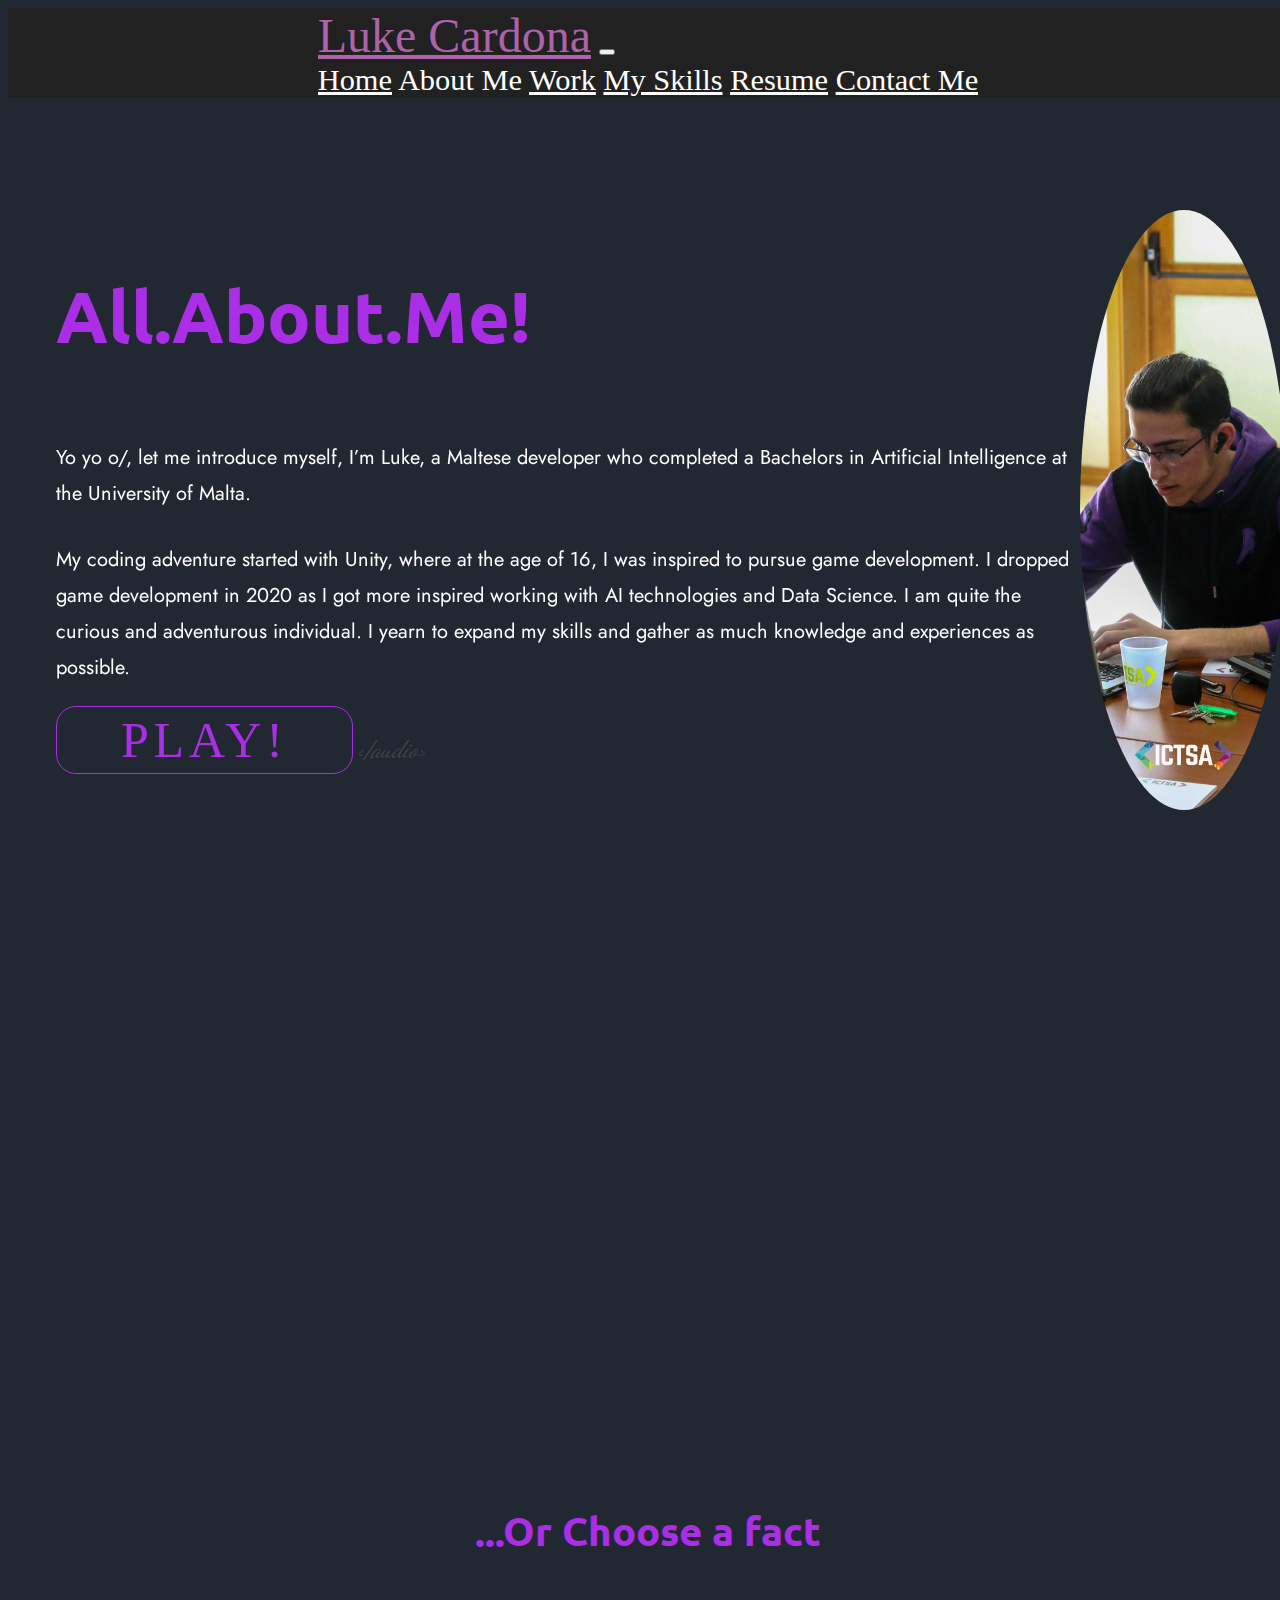
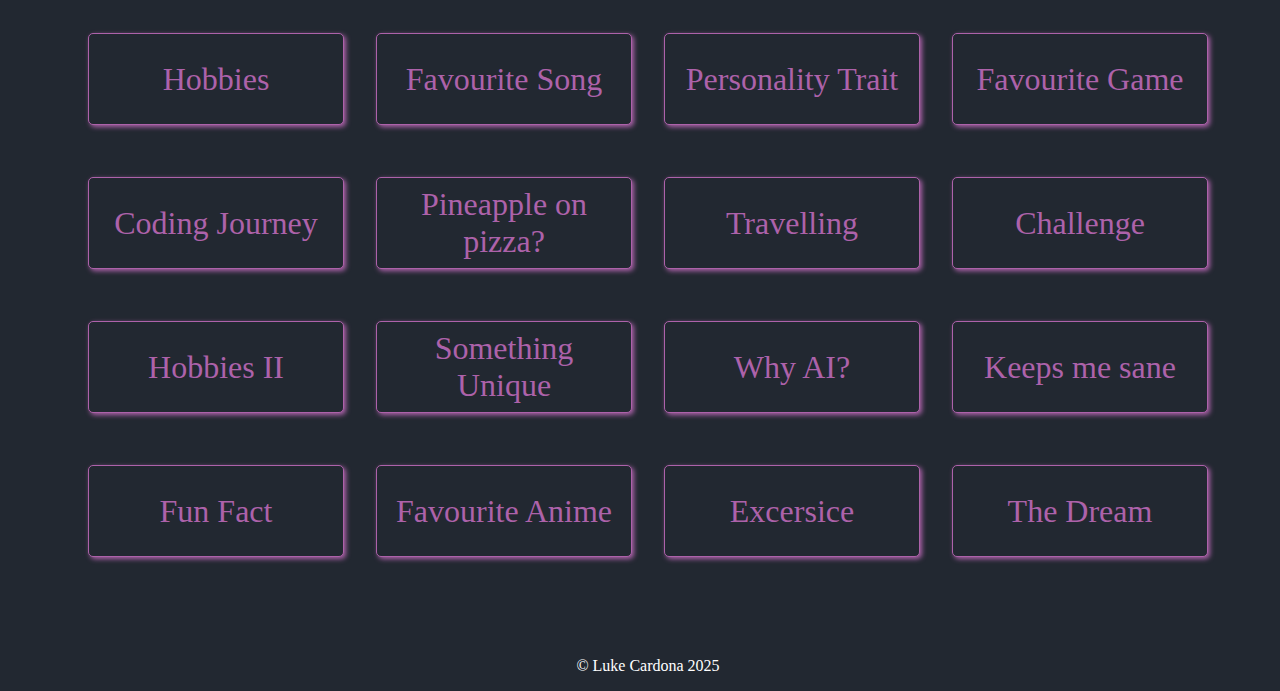
==== commit 0ec3a665: "Adds Responsiveness" ====
--- a/aboutMe.html
+++ b/aboutMe.html
@@ -37,7 +37,7 @@
 
     <!--About Me-->
     <section id="aboutMe" class="container-fluid">
-        <div class="row align-items-center container-fluid">
+        <div class="row align-items-center container-fluid fullWidth">
             <div class="container flex row container-fluid">
                 <!--Text-->
                 <div class="col-12 col-lg-6 order-1 order-md-1" data-aos="fade-right" data-aos-delay="800"
@@ -75,48 +75,48 @@
     <section>
         <h2 id="whatElseHeading" data-aos="fade-right" data-aos-delay="400" data-aos-duration="800"
             class="pink rubberband textCenter">Want&nbsp;More?</h2>
-        <h3 id="aboutMeChangingHeader" class="pink textCenter" data-aos="fade-right" data-aos-delay="400"
-            data-aos-duration="800">Choose a fact</h3>
-
-            <div id="cardArea" class="flex row">
-                <div id="cardContainer">
-                    <div class="flex cardRow horizontal spread">
-                        <div id="Hobbies" class="card">Hobbies</div>
-                        <div id="Song" class="card">Favourite Song</div>
-                        <div id="Personality" class="card">Personality Trait</div>
-                        <div id="Game" class="card">Favourite Game</div>
-                    </div>
-                    <div class="flex cardRow horizontal spread">
-                        <div id="Coding" class="card">Coding Journey</div>
-                        <div id="Pineapple" class="card">Pineapple on pizza?</div>
-                        <div id="Travel" class="card">Travelling</div>
-                        <div id="Challenge" class="card">Challenge</div>
-                    </div>
-                    <div class="flex cardRow horizontal spread">
-                        <div id="Hobbies2" class="card">Hobbies II</div>
-                        <div id="Unique" class="card">Something Unique</div>
-                        <div id="AI" class="card">Why AI? </div>
-                        <div id="Sanity" class="card">Keeps me sane</div>
-                    </div>
-                    <div class="flex cardRow horizontal spread">
-                        <div id="Fact" class="card">Fun Fact</div>
-                        <div id="Anime" class="card">Favourite Anime</div>
-                        <div id="Exercise" class="card">Excersice </div>
-                        <div id="Dream" class="card">The Dream</div>
-                    </div>
+        <div class="row flexHorizontalCenter" data-aos="fade-right" data-aos-delay="400" data-aos-duration="800">
+            <button id="getFactButton" class="button" type="button" onclick="generateRandomFact()">Choose
+                Random</button>
+            <div id="randomContainer" style="width:90%" class="white paragraphs textCenter">
+                <h3 id="randomFactTitle">Press the Button!</h4>
+                    <p id="randomFacts">Press the button to generate a random fact about me! Try it, come on don't be
+                        shy :D</p>
+            </div>
+        </div>
+        <h3 id="aboutMeChangingHeader" class="pink textCenter">...Or Choose a fact</h3>
+        <div id="cardArea" class="flex row">
+            <div id="cardContainer">
+                <div class="flex cardRow horizontal spread">
+                    <div id="Hobbies" class="card">Hobbies</div>
+                    <div id="Song" class="card">Favourite Song</div>
+                    <div id="Personality" class="card">Personality Trait</div>
+                    <div id="Game" class="card">Favourite Game</div>
+                </div>
+                <div class="flex cardRow horizontal spread">
+                    <div id="Coding" class="card">Coding Journey</div>
+                    <div id="Pineapple" class="card">Pineapple on pizza?</div>
+                    <div id="Travel" class="card">Travelling</div>
+                    <div id="Challenge" class="card">Challenge</div>
+                </div>
+                <div class="flex cardRow horizontal spread">
+                    <div id="Hobbies2" class="card">Hobbies II</div>
+                    <div id="Unique" class="card">Something Unique</div>
+                    <div id="AI" class="card">Why AI? </div>
+                    <div id="Sanity" class="card">Keeps me sane</div>
+                </div>
+                <div class="flex cardRow horizontal spread">
+                    <div id="Fact" class="card">Fun Fact</div>
+                    <div id="Anime" class="card">Favourite Anime</div>
+                    <div id="Exercise" class="card">Excersice </div>
+                    <div id="Dream" class="card">The Dream</div>
                 </div>
             </div>
+        </div>
 
-        <div class="row flexHorizontalCenter" data-aos="fade-right" data-aos-delay="400" data-aos-duration="800">
-            <button id="getFactButton" class="button" type="button" onclick="generateRandomFact()">Choose Random</button>
-            <div id="randomContainer" style="width:90%" class="white paragraphs textCenter">
-                <h3 id="randomFactTitle">Press the Button!</h4>
-                <p id="randomFacts">Press the button to generate a random fact about me! Try it, come on don't be shy :D</p>
-            </div>
-        </div>
+
     </section>
 
-  
 
     <div class="margin-top"></div>
 
--- a/CSS/app.css
+++ b/CSS/app.css
@@ -143,6 +143,11 @@
     display: flex;
 }
 
+.noPadMar {
+    padding: 0;
+    margin: 0;
+}
+
 .special-background-text {
     color: #B2B1B9;
     font-weight: 500;
@@ -154,7 +159,7 @@
 .nameAnimation:hover {
     cursor: pointer;
     color: var(--red);
-
+    transition: none;
 }
 
 .vertical {
@@ -177,6 +182,8 @@
 
 .row {
     width: 100%;
+    margin: 0;
+    padding: 0;
 }
 
 .divideEven {
@@ -385,7 +392,7 @@
 .textanimation span {
     color: #FF5F40;
     /* font-size: 1.75rem; */
-    transition: all;
+    transition: color;
 }
 
 .aboutMeText span:nth-child(146) {
@@ -407,6 +414,7 @@
 
 #whatElseHeading {
     margin-top: 5rem;
+    margin-bottom: 3rem;
 }
 
 #aboutMeImages {
@@ -433,6 +441,7 @@
     width: 60%;
     border: var(--dark-purple) solid 3px;
     transition: all 0.25s ease-in;
+    margin-bottom: 2em;
 }
 
 #getFactButton:hover {
@@ -470,6 +479,13 @@
 
 .newSkillsRow {
     margin: 3rem
+}
+
+.bar-text {
+    margin: 0.25rem 0;
+    margin-left: 0.4rem;
+    text-align: left;
+    width: 88%;
 }
 
 
@@ -702,6 +718,12 @@
 }
 
 /*media respoviness */
+@media(max-width:1600px) {
+
+    h2 {
+        font-size: 4.75rem;
+    }
+}
 
 /*BootStrap-XL +1100 px*/
 @media(max-width:1300px) {
@@ -745,7 +767,11 @@
     }
 
     h2 {
-        font-size: 4.5rem;
+        font-size: 4rem;
+    }
+
+    #whatElseHeading {
+        margin-top: 4rem;
     }
 }
 
@@ -843,7 +869,8 @@
 
     #getFactButton {
         width: 60%;
-        font-size: 30px;
+        font-size: 1.2rem;
+        margin-top: 0.5rem;
     }
 
     .newSkillsRow.progress {
@@ -887,6 +914,10 @@
         text-align: left;
         margin-bottom: 0;
     }
+
+    #whatElseHeading {
+        margin-top: 3rem;
+    }
 }
 
 /*Bootstrap md - 768 px*/
@@ -924,6 +955,10 @@
     #formButton {
         font-size: 1.5rem;
     }
+
+    #whatElseHeading {
+        margin-top: 2rem;
+    }
 }
 
 /*Bootstrap Small - 576px */
@@ -988,6 +1023,10 @@
     #formButton {
         font-size: 1.25rem;
     }
+
+    #whatElseHeading {
+        margin-top: 1.5rem;
+    }
 }
 
 /*Bootstrap XSmall - <576Px*/
--- a/CSS/aboutMe.css
+++ b/CSS/aboutMe.css
@@ -20,6 +20,10 @@
     /* --borderColor: rgba(121, 0, 255, 0.5); */
 }
 
+#myText {
+    transition: color ease;
+}
+
 .fullPage {
     width: 100%
 }
@@ -44,7 +48,7 @@
     content: "";
     width: 100%;
     height: 2lh;
-    margin: 1em;
+    margin: 1rem;
     padding: 0.25em;
     border-radius: 5px;
     border: 1px solid var(--light-purple);
@@ -63,6 +67,8 @@
     position: relative;
     z-index: 2;
     overflow: hidden;
+    flex: 1 1 10%;
+    /* 4 items per row (approx 25% minus spacing) */
 }
 
 .card:hover {
@@ -94,20 +100,24 @@
     z-index: -1;
 }
 
-#cardArea{
+#cardArea {
     justify-content: center;
     align-items: center;
     display: flex;
 }
 
-#cardContainer{
-    width:  80%;
+#cardContainer {
+    width: 80%;
     margin: 0;
     padding: 0;
-}
-
-.cardRow{
-    width: 100%;
+
+}
+
+.cardRow {
+    display: flex;
+    flex-wrap: wrap;
+    justify-content: space-between;
+    margin-bottom: 20px;
 }
 
 #flippedCard {
@@ -161,7 +171,7 @@
     z-index: 1100;
 }
 
-#randomContainer{
+#randomContainer {
     border: solid var(--light-purple) 2px;
     border-radius: 4px;
     padding: 2rem;
@@ -175,4 +185,64 @@
 
 #randomFactTitle {
     margin-top: 0;
+}
+
+@media(max-width:1300px) {
+    #cardContainer {
+        width: 90%;
+    }
+}
+
+
+@media(max-width:992px) {
+    .card {
+        font-size: 1rem;
+        flex: 1 1 17%;
+        margin: 5px;
+    }
+}
+
+/* Tablet screens (768px and below) */
+@media (max-width: 768px) {
+    .card {
+        font-size: 0.75rem;
+        padding: 0.5rem;
+        flex: 1 1 45%;
+    }
+
+    .cardRow {
+        width: 100%;
+    }
+}
+
+/* Mobile screens (480px and below) */
+@media (max-width: 480px) {
+    .card {
+        font-size: 0.5rem;
+    }
+
+    .sticky {
+        width: 30%;
+    }
+
+    #rightColumn {
+        width: 70%;
+    }
+
+    #leftColumn {
+        padding: 5px;
+        padding-left: 10px;
+    }
+
+    #contactMe {
+        padding-left: 5px;
+    }
+
+    ul {
+        padding-left: 10px;
+    }
+
+    .skillItem {
+        font-size: 0.4rem;
+    }
 }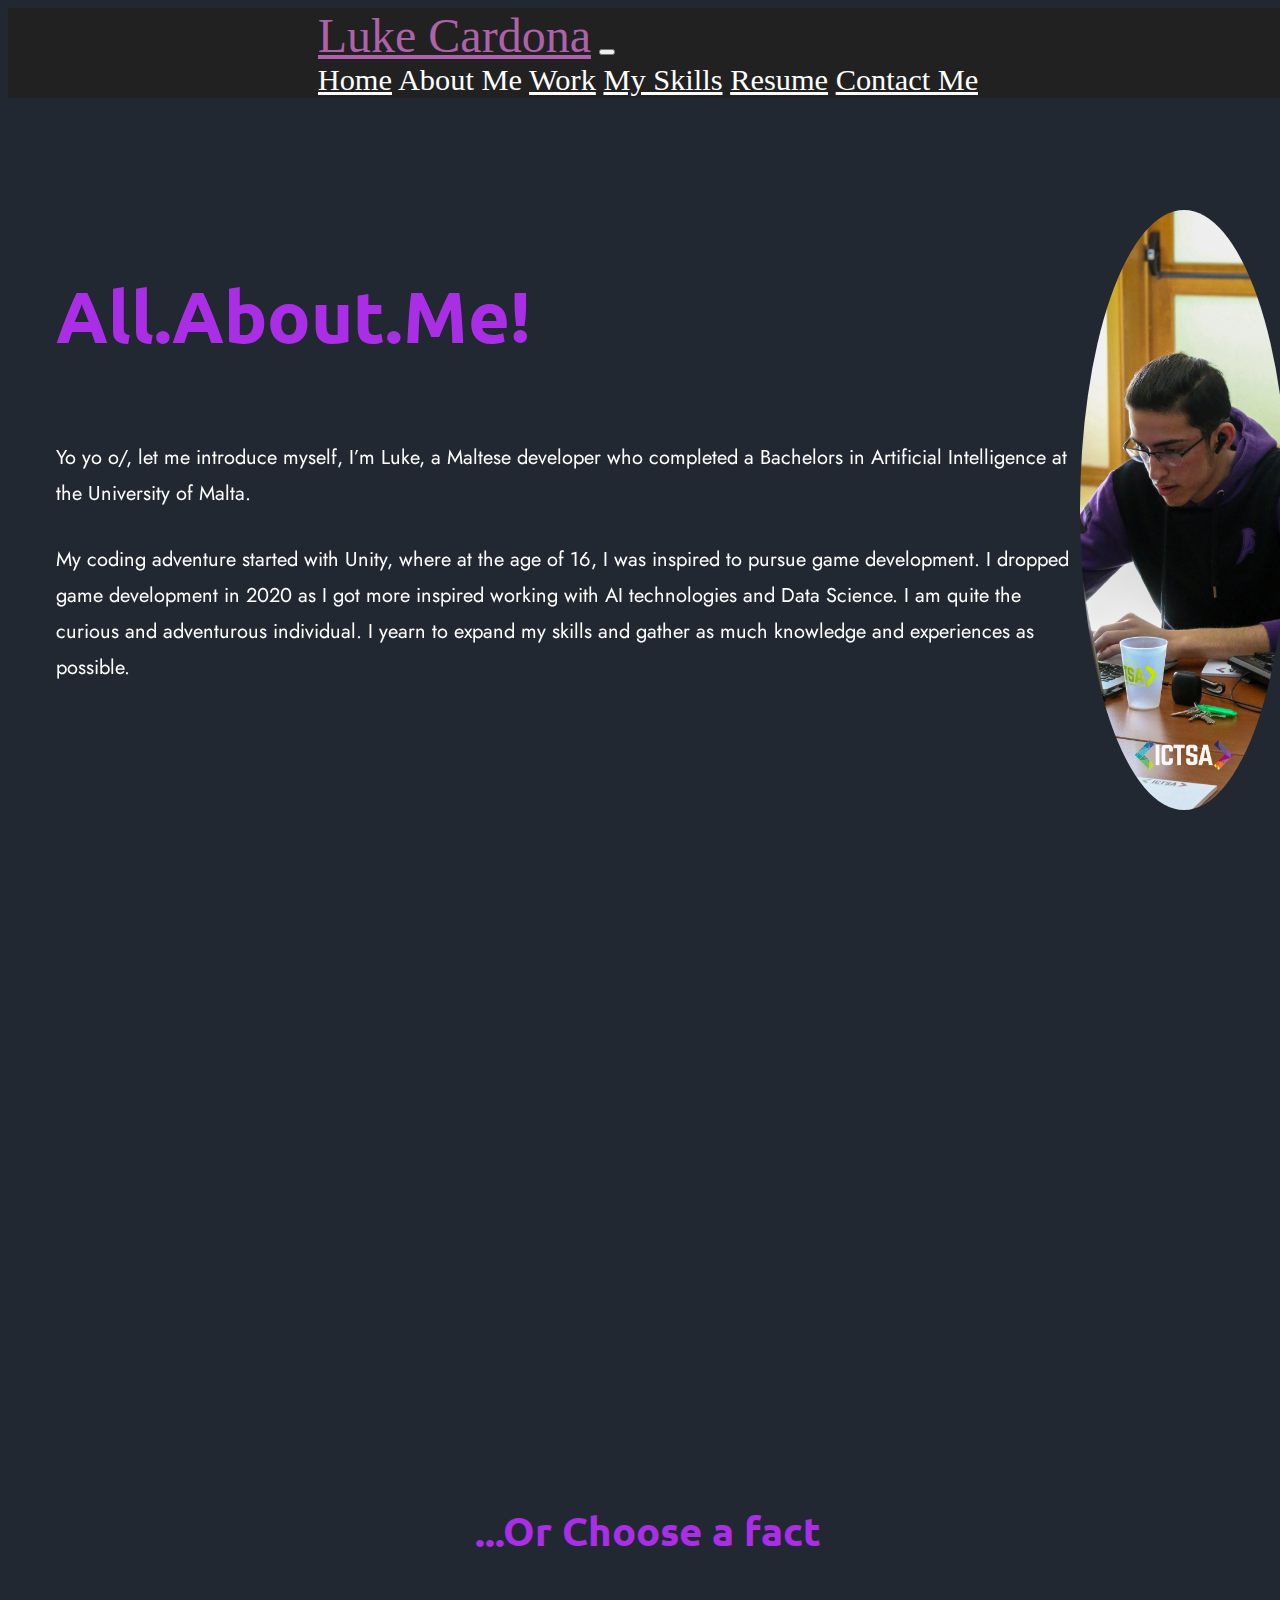
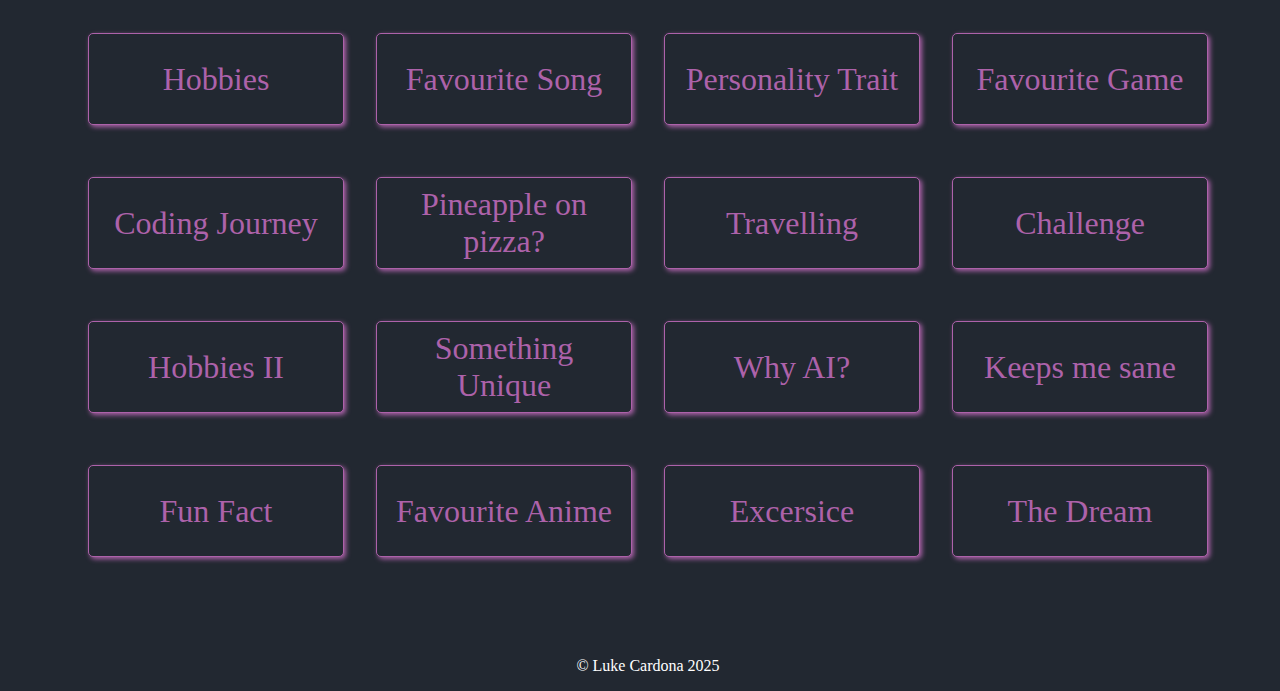
==== commit 8de00508: "Hides button" ====
--- a/aboutMe.html
+++ b/aboutMe.html
@@ -56,11 +56,11 @@
                         knowledge and experiences as possible.
                     </p>
 
-                    <button id="myButton" class="button margin" type="button" onclick="playMusic()">
+                    <!-- <button id="myButton" class="button margin" type="button" onclick="playMusic()">
                         <audio id="Me" src="Me.mp3"></audio>
                         PLAY!
                     </button>
-                    <p id="audioText" class="background-text in-line">&lt;/audio&gt;</p>
+                    <p id="audioText" class="background-text in-line">&lt;/audio&gt;</p> -->
                 </div>
                 <!--Picture-->
                 <div class="col-lg-6 order-2 order-md-2 flexCenter flex" data-aos="fade-left" data-aos-delay="500"
